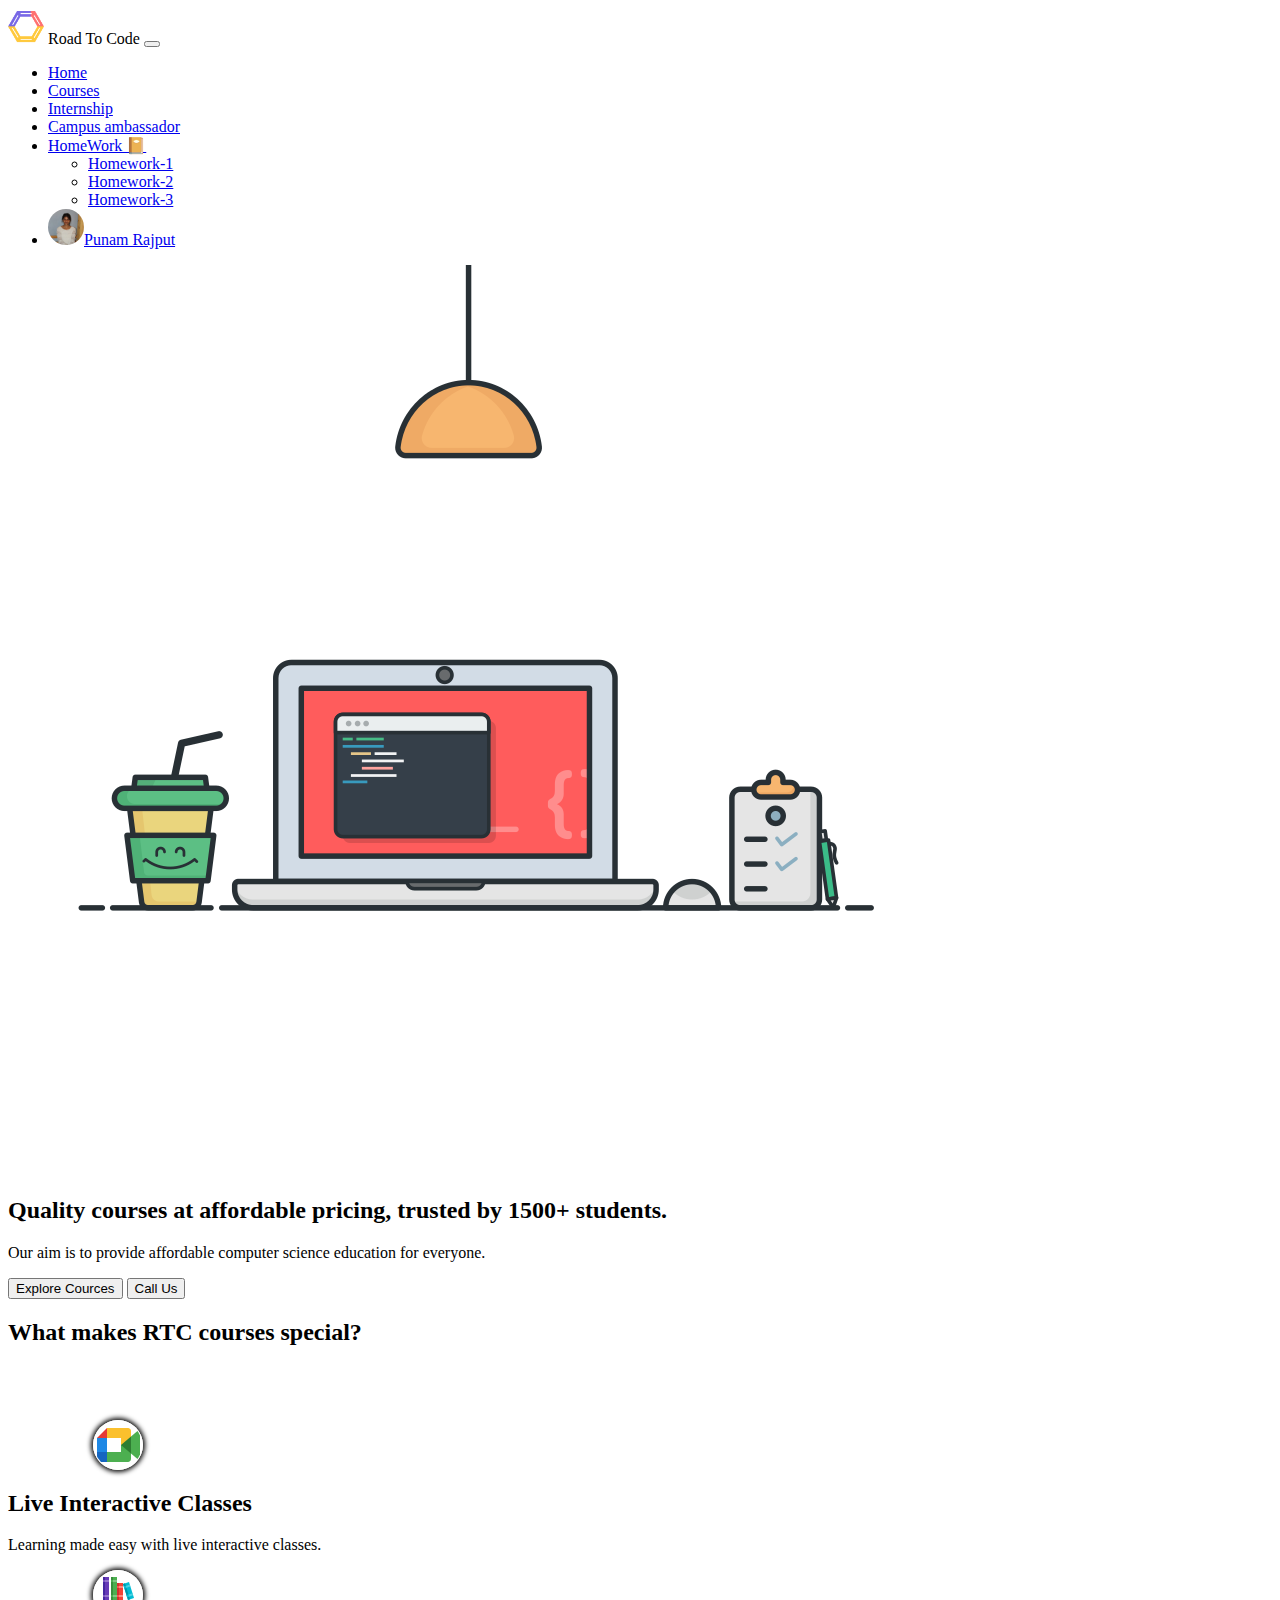
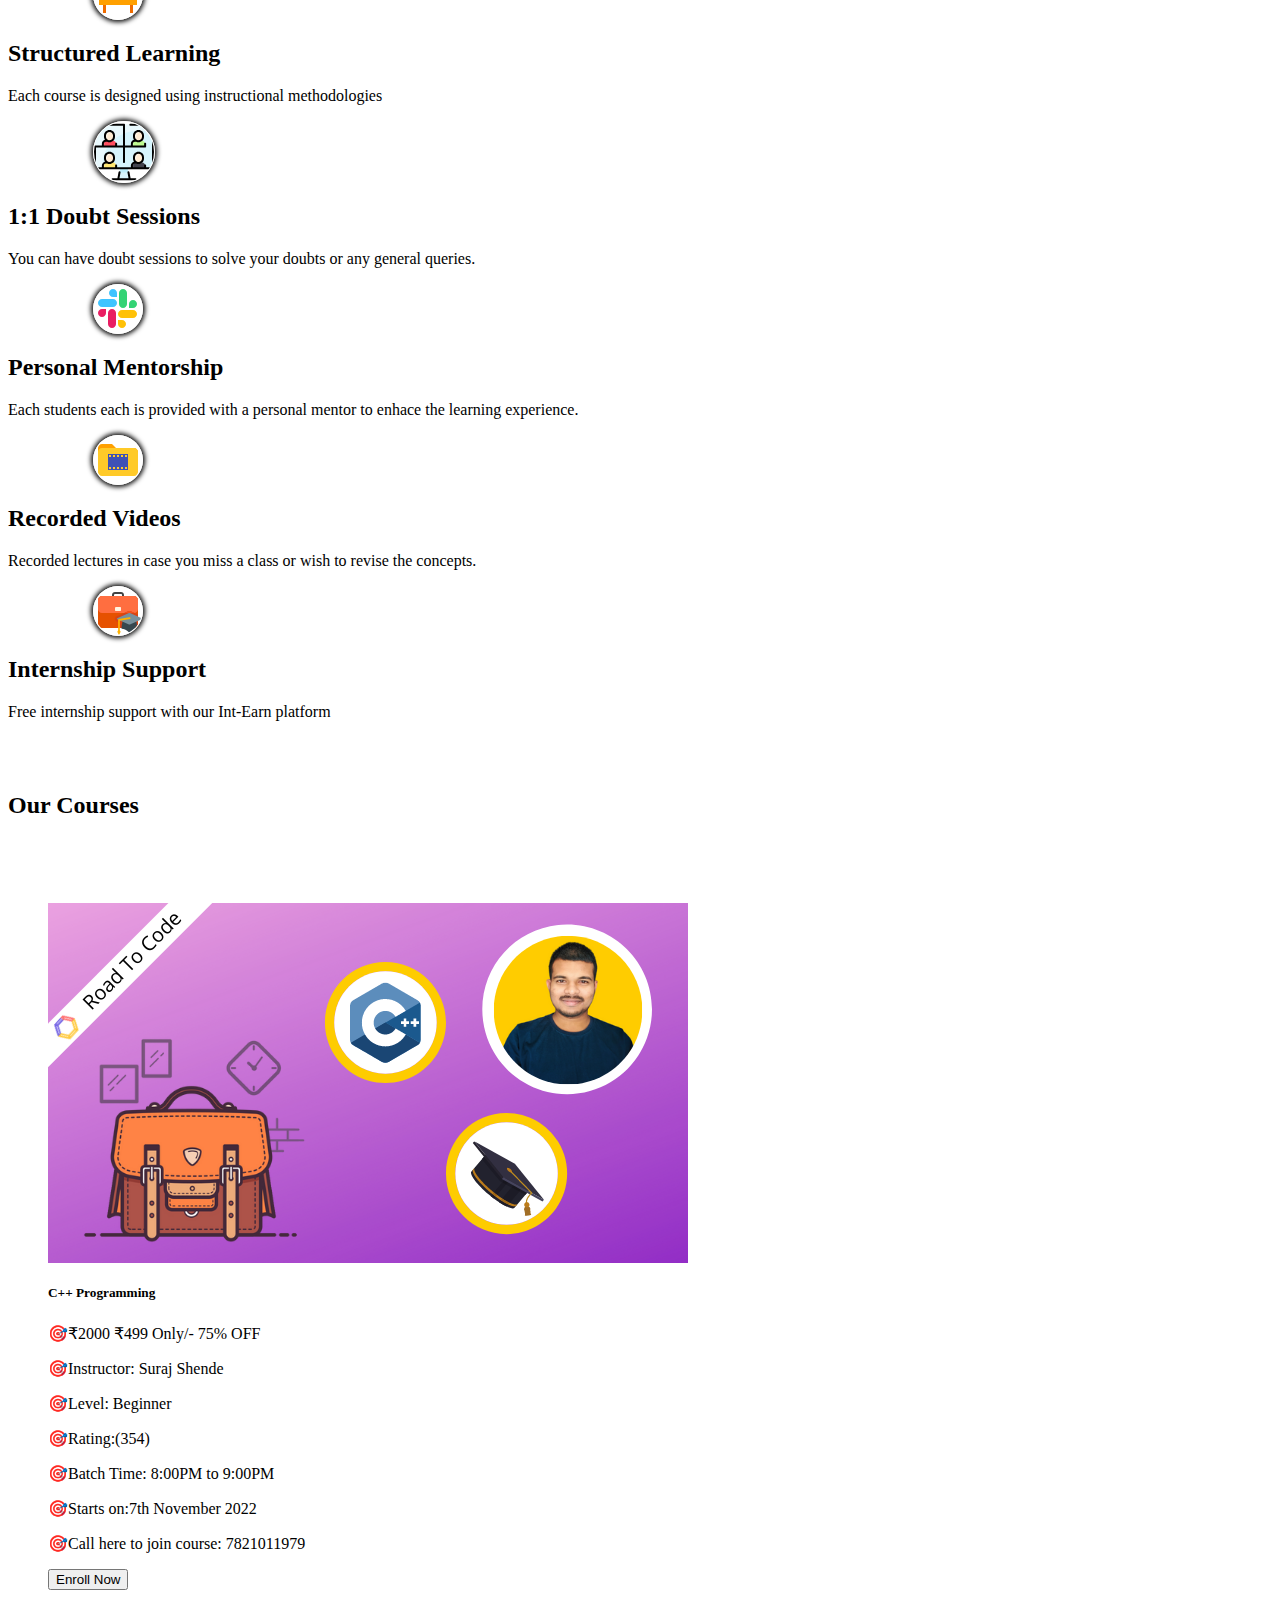
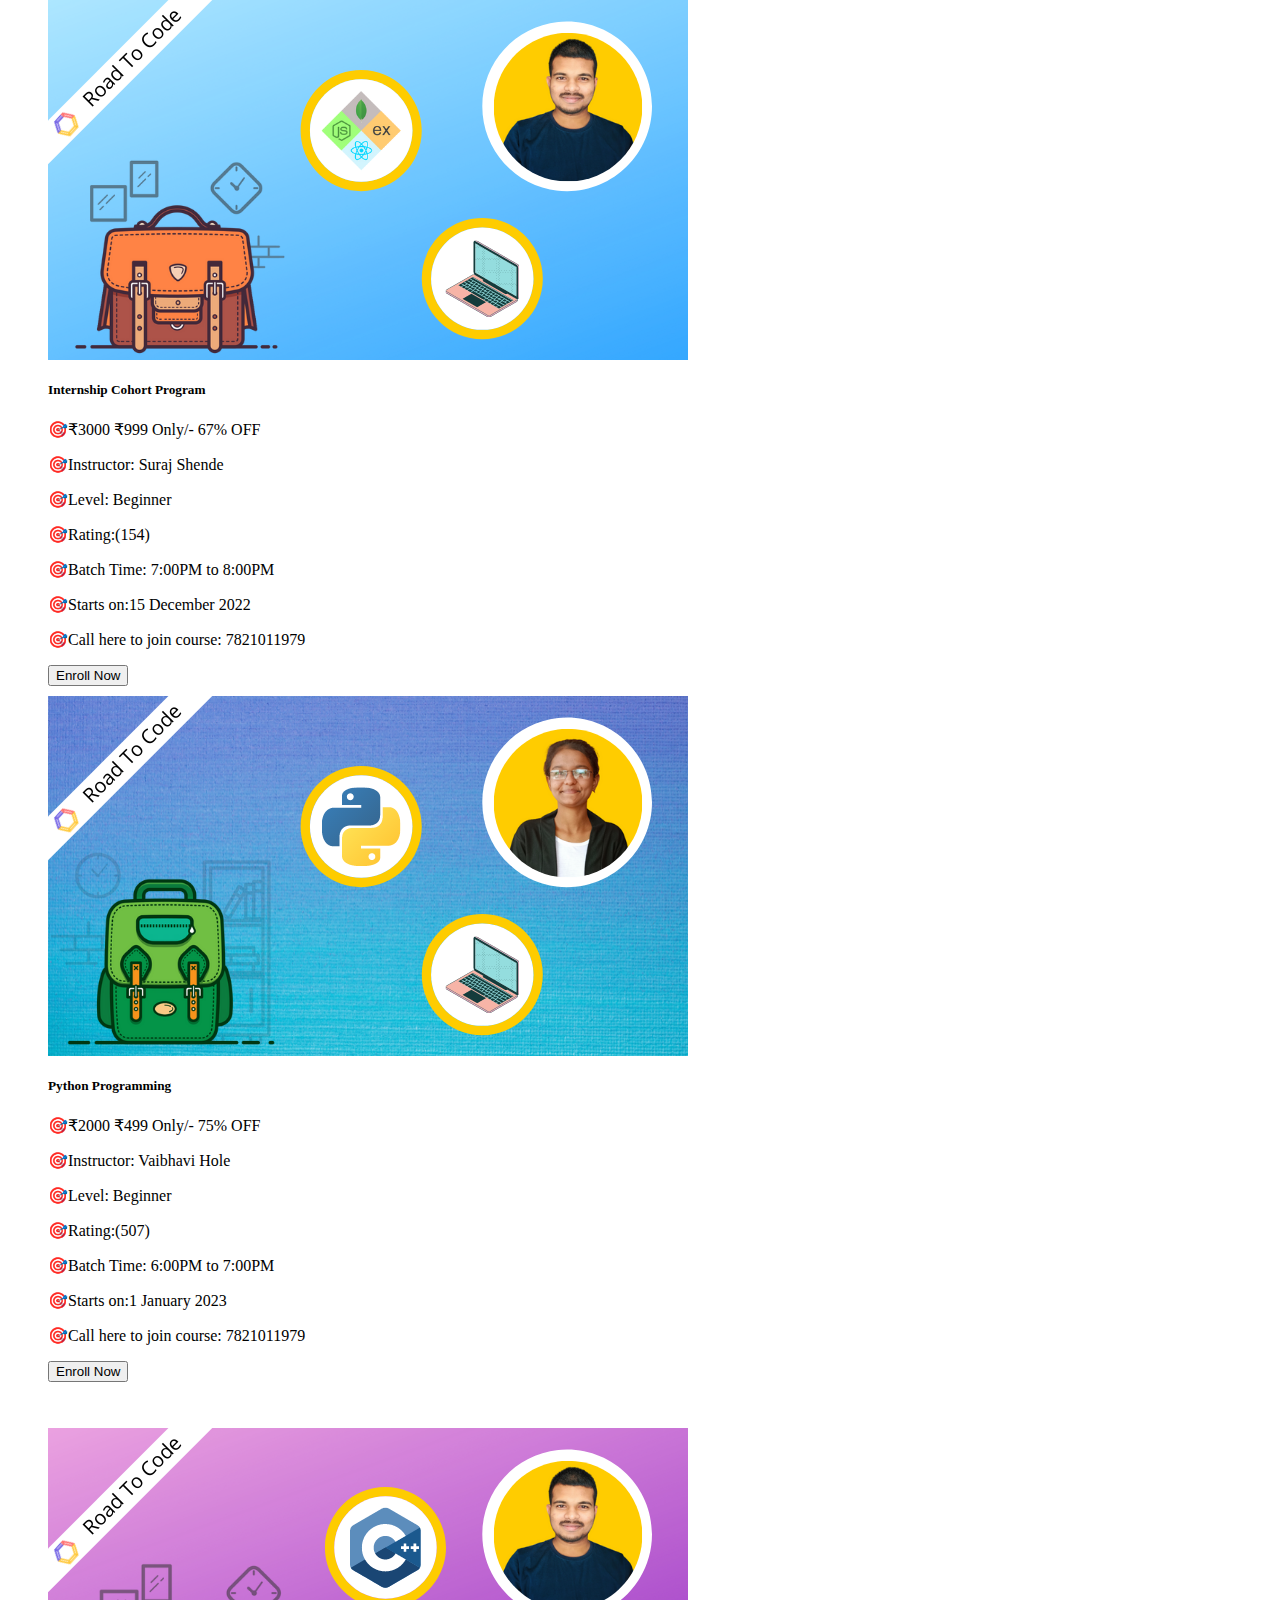
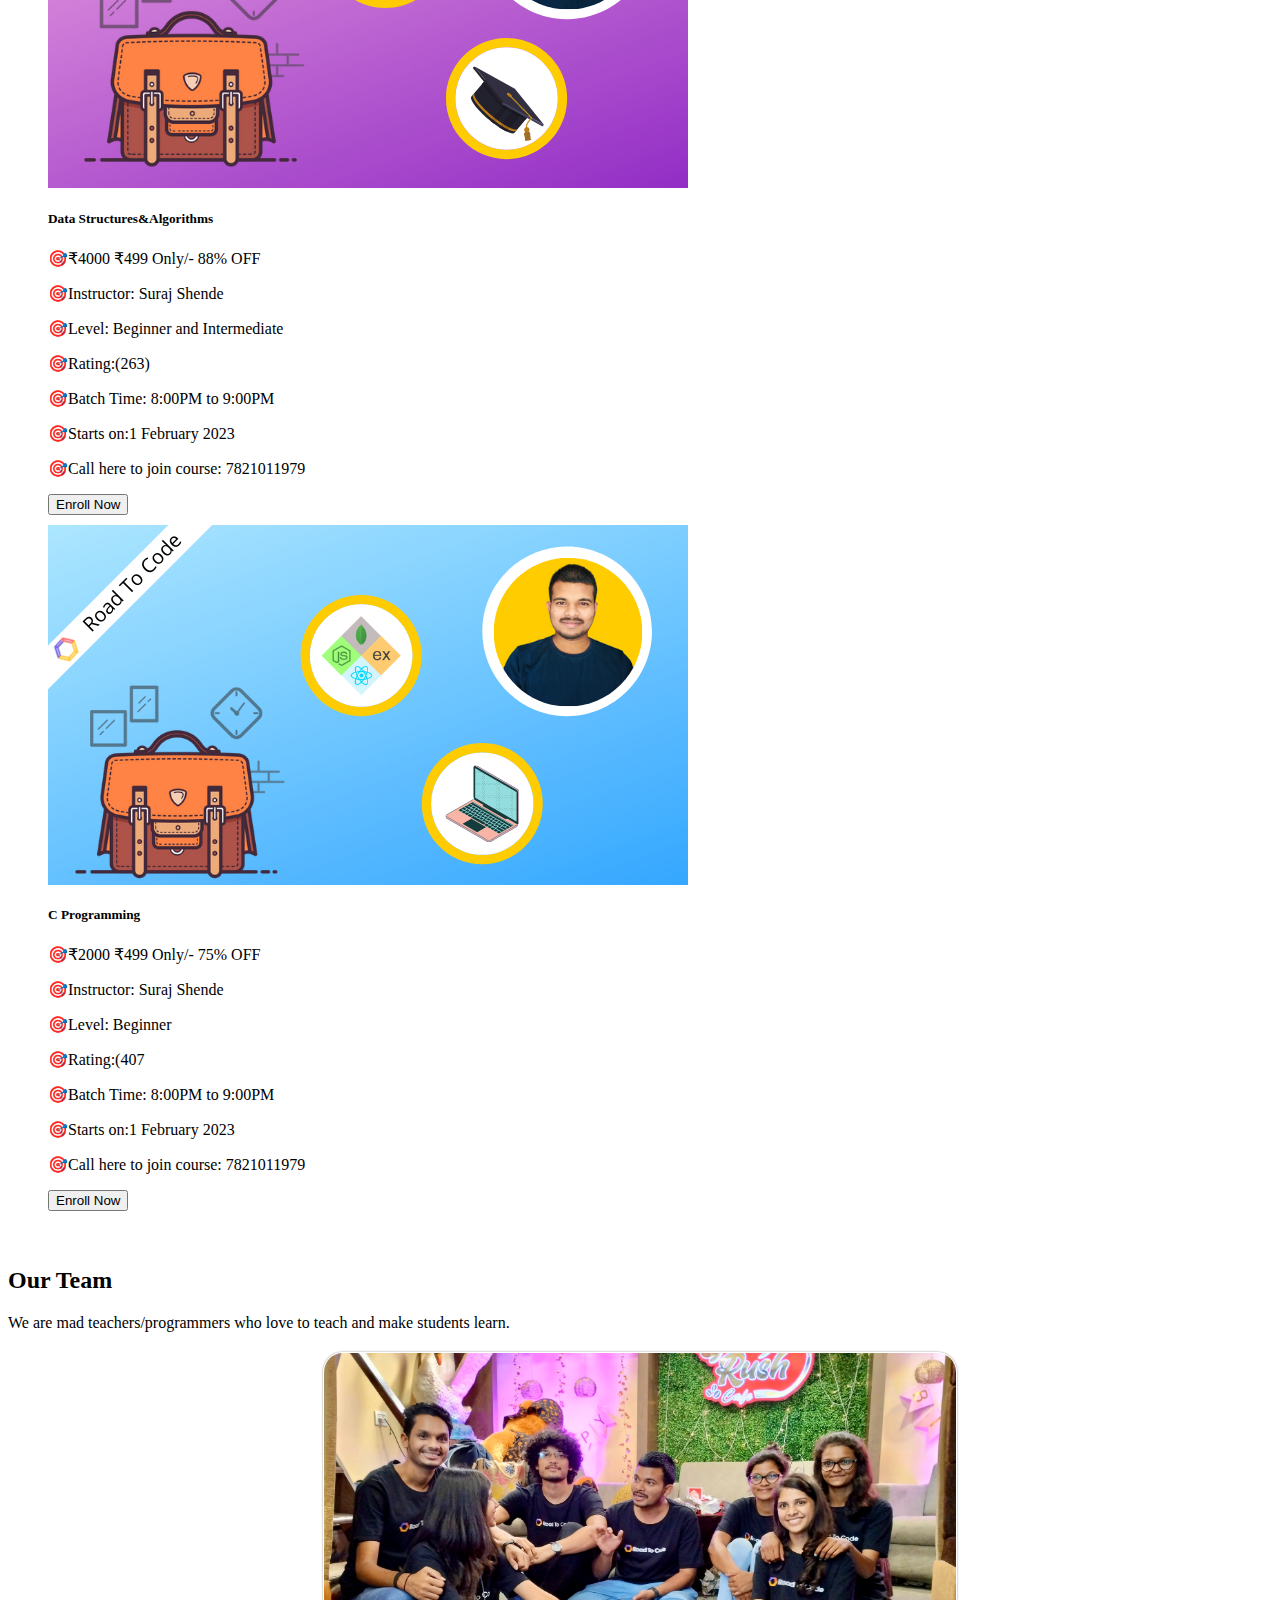
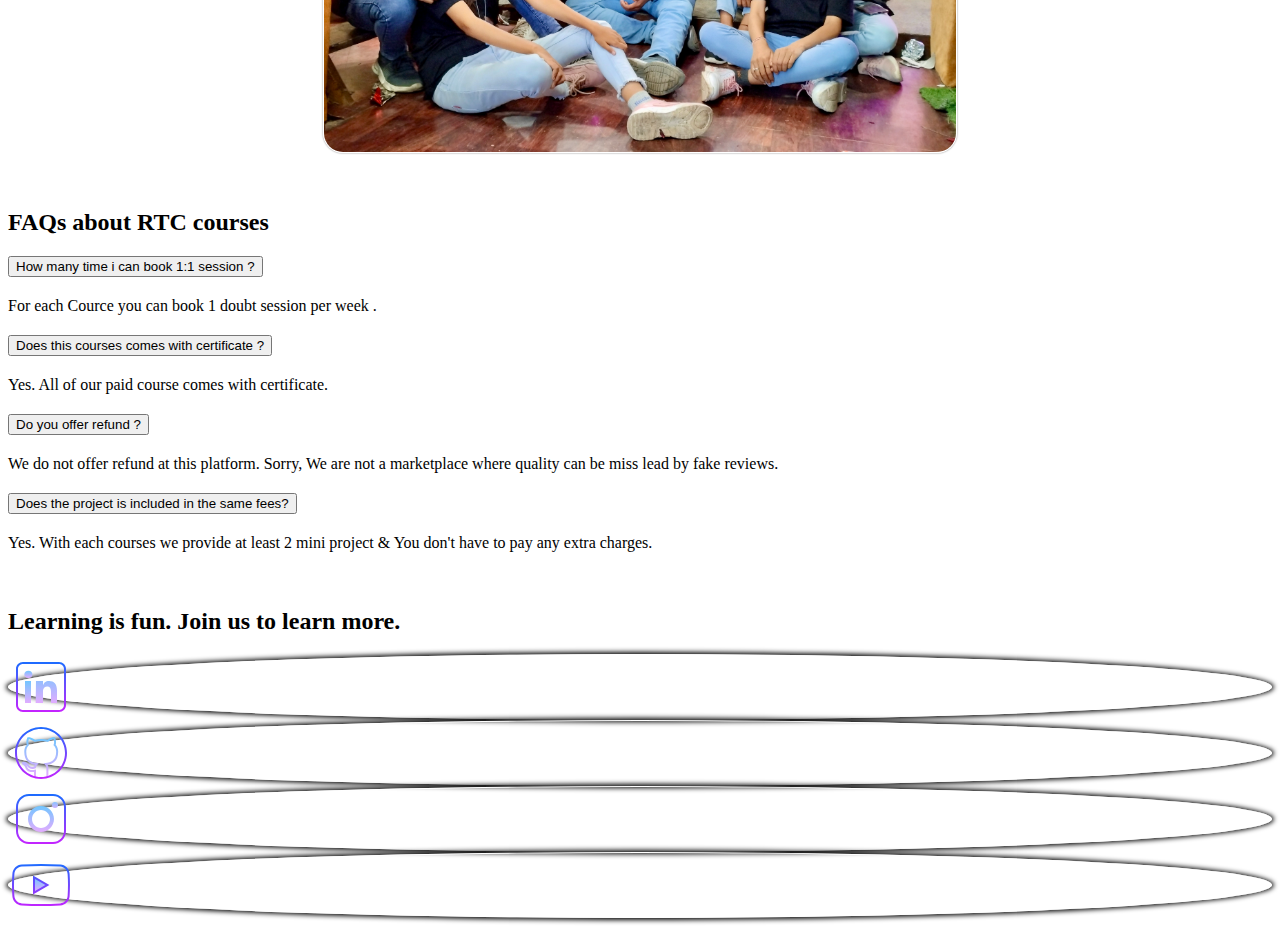
==== index.html @ 5a1adc13 "community section completed and images added" ====
<html lang="en">

<head>
    <meta charset="UTF-8">
    <meta http-equiv="X-UA-Compatible" content="IE=edge">
    <meta name="viewport" content="width=device-width, initial-scale=1.0">
    <title>Document</title>
    <link href="https://cdn.jsdelivr.net/npm/bootstrap@5.0.2/dist/css/bootstrap.min.css" rel="stylesheet"
        integrity="sha384-EVSTQN3/azprG1Anm3QDgpJLIm9Nao0Yz1ztcQTwFspd3yD65VohhpuuCOmLASjC" crossorigin="anonymous">


    <style>
        .icon {
            margin-left: 85px;
            border-radius: 50%;
            border: 0.5px white solid;
            box-shadow: 0px 0px 5px 2px;
        }

        .team-img {
            border-radius: 20px;
            border: 1px solid white;
            box-shadow: 0px 0px 2px gray;
            display: block;
            margin: 20px auto auto;
            width: 50%;
        }

        .community-img {
            border-radius: 50%;
            border: 0.5px white solid;
            box-shadow: 0px 0px 5px 2px;

        }
    </style>
</head>

<body>
    <script src="https://cdn.jsdelivr.net/npm/bootstrap@5.0.2/dist/js/bootstrap.bundle.min.js"
        integrity="sha384-MrcW6ZMFYlzcLA8Nl+NtUVF0sA7MsXsP1UyJoMp4YLEuNSfAP+JcXn/tWtIaxVXM"
        crossorigin="anonymous"></script>

    <div class="web-container">
        <nav class="navbar navbar-expand-lg navbar-light bg-white sticky-top shadow-sm">
            <div class="container-fluid">
                <a class="navbar-brand ms-md-5 ps-md-5 d-flex align-items-center">
                    <img src="./rtc-clone/image/rtc-logo.png" class="logo" style="height: 36px;">
                    <span class="ms-2">Road To Code</span>
                </a>


                <button class="navbar-toggler" type="button" data-bs-toggle="collapse"
                    data-bs-target="#navbarSupportedContent" aria-controls="navbarSupportedContent"
                    aria-expanded="false" aria-label="Toggle navigation">
                    <span class="navbar-toggler-icon"></span>
                </button>
                <div class="collapse navbar-collapse ms-5" id="navbarSupportedContent">
                    <ul class="navbar-nav me-auto  mb-lg-0">
                        <li class="nav-item ms-5">
                            <a class="nav-link active" aria-current="page" href="#">Home</a>
                        </li>
                        <li class="nav-item ms-5 ">
                            <a class="nav-link" href="#">Courses</a>
                        </li>
                        <li class="nav-item ms-5">
                            <a class="nav-link" href="#">Internship</a>
                        </li>
                        <li class="nav-item ms-5">
                            <a class="nav-link" href="#">Campus ambassador</a>
                        </li>
                        <li class="nav-item dropdown ms-5">
                            <a class="nav-link dropdown-toggle" href="#" role="button" data-bs-toggle="dropdown"
                                aria-expanded="false">
                                HomeWork 📔
                            </a>
                            <ul class="dropdown-menu">
                                <li><a class="dropdown-item" href="#">Homework-1</a></li>
                                <li><a class="dropdown-item" href="#">Homework-2</a></li>
                                <li><a class="dropdown-item" href="#">Homework-3</a></li>
                            </ul>
                        </li>
                        <li class="nav-item ms-5 profile ">
                            <a href="#" class="nav-link "> <img src="./rtc-clone/image/profile.img" class="profile ms-3"
                                    style="height: 36px; border-radius:50%"><span class="ms-2">Punam Rajput</span></a>

                        </li>
                    </ul>
                </div>
            </div>
        </nav>

        <div class="container">
            <div class="container-head">
                <div class="row">
                    <div class="col-md-6">
                        <img src="./rtc-clone/image/header-img.png" class="img-fluid header-img">
                    </div>
                    <div class="col-md-6 d-flex align-items-center">
                        <div class="container-head-txt mb-5">
                            <h2 class="fw-nonefs-1">Quality courses at affordable pricing, trusted by 1500+ students.
                            </h2>

                            <p class="text-muted fs-4">Our aim is to provide affordable computer science education for
                                everyone.</p>

                            <button type="button" class="btn btn-warning">Explore Cources</button>
                            <button type="button" class="btn btn-dark ms-4">Call Us</button>
                        </div>
                    </div>
                </div>
            </div>
            <div class="container-features">
                <h2 class="text-center fs-1">What makes RTC courses special?</h2>
                <br><br><br>
                <div class="row">
                    <div class="col-6">
                        <img src="./rtc-clone/icons/meet-icon.svg" class="icon">
                        <h2>Live Interactive Classes</h2>
                        <p>Learning made easy with live interactive classes.</p>
                    </div>


                    <div class="col-6">
                        <img src="./rtc-clone/icons/structured-learning.svg" class="icon">
                        <h2>Structured Learning</h2>
                        <p>Each course is designed using instructional methodologies</p>
                    </div>
                </div>
                <div class="row">

                    <div class="col-6">
                        <img src="./rtc-clone/icons/doubt-session.svg" class="icon">
                        <h2>1:1 Doubt Sessions</h2>
                        <p>You can have doubt sessions to solve your doubts or any general queries.</p>
                    </div>


                    <div class="col-6">
                        <img src="./rtc-clone/icons/per-mentorship.svg" class="icon">
                        <h2>Personal Mentorship</h2>
                        <p>Each students each is provided with a personal mentor to enhace the learning experience.</p>
                    </div>
                </div>
                <div class="row">

                    <div class="col-6">
                        <img src="./rtc-clone/icons/recorded-classes.svg" class="icon">
                        <h2>Recorded Videos</h2>
                        <p>Recorded lectures in case you miss a class or wish to revise the concepts.</p>
                    </div>


                    <div class="col-6">
                        <img src="./rtc-clone/icons/internship-supp.svg" class="icon">
                        <h2>Internship Support</h2>
                        <p>Free internship support with our Int-Earn platform

                        </p>
                    </div>
                </div>

            </div>
            <br><br>
            <div class="container-courses">
                <h2 class="text-center fs-1">Our Courses</h2>
                <br><br><br>
                <div class="row">
                    <div class="card" style="width: 20rem; margin-left: 40px;">
                        <img src="./rtc-clone/image/img-1.png" class="card-img-top" style="margin-top: 10px;">
                        <div class="card-body">
                            <h5 class="card-title">C++ Programming</h5>
                            <p class="card-text">🎯₹2000
                                ₹499 Only/-
                                75% OFF</p>
                            <p class="card-text">🎯Instructor:
                                Suraj Shende</p>
                            <p class="card-text">🎯Level: Beginner</p>
                            <p class="card-text">🎯Rating:(354)</p>
                            <p class="card-text">🎯Batch Time: 8:00PM to 9:00PM</p>
                            <p class="card-text">🎯Starts on:7th November 2022

                            </p>
                            <p class="card-text">🎯Call here to join course: 7821011979</p>
                            <div class="d-grid gap-2">
                                <button class="btn btn-warning" type="button">Enroll Now</button>
                            </div>
                        </div>
                    </div>


                    <div class="card" style="width: 20rem; margin-left: 40px;">
                        <img src="./rtc-clone/image/img-2.png" class="card-img-top" style="margin-top: 10px;">
                        <div class="card-body">
                            <h5 class="card-title">Internship Cohort Program</h5>
                            <p class="card-text">🎯₹3000
                                ₹999 Only/-
                                67% OFF</p>
                            <p class="card-text">🎯Instructor:
                                Suraj Shende</p>
                            <p class="card-text">
                                🎯Level: Beginner

                            </p>
                            <p class="card-text">🎯Rating:(154)</p>
                            <p class="card-text">🎯Batch Time: 7:00PM to 8:00PM</p>
                            <p class="card-text">🎯Starts on:15 December 2022</p>
                            <p class="card-text">🎯Call here to join course: 7821011979</p>
                            <div class="d-grid gap-2">
                                <button class="btn btn-warning" type="button">Enroll Now</button>
                            </div>
                        </div>
                    </div>




                    <div class="card" style="width: 20rem; margin-left: 40px;">
                        <img src="./rtc-clone/image/img-3.png" class="card-img-top" style="margin-top: 10px;">
                        <div class="card-body">
                            <h5 class="card-title">Python Programming</h5>
                            <p class="card-text">🎯₹2000
                                ₹499 Only/-
                                75% OFF</p>
                            <p class="card-text">🎯Instructor:
                                Vaibhavi Hole</p>
                            <p class="card-text">🎯Level: Beginner</p>
                            <p class="card-text">🎯Rating:(507)</p>
                            <p class="card-text">🎯Batch Time: 6:00PM to 7:00PM</p>
                            <p class="card-text">🎯Starts on:1 January 2023</p>
                            <p class="card-text">🎯Call here to join course: 7821011979</p>
                            <div class="d-grid gap-2">
                                <button class="btn btn-warning" type="button">Enroll Now</button>
                            </div>





                        </div>
                    </div>
                </div>
            </div>
            <br><br>
            <div class="row">
                <div class="card" style="width: 20rem; margin-left: 40px;">
                    <img src="./rtc-clone/image/img-1.png" class="card-img-top" style="margin-top: 10px;">
                    <div class="card-body">
                        <h5 class="card-title">Data Structures&Algorithms</h5>
                        <p class="card-text">🎯₹4000
                            ₹499 Only/-
                            88% OFF</p>
                        <p class="card-text">🎯Instructor:
                            Suraj Shende</p>
                        <p class="card-text">🎯Level: Beginner and Intermediate</p>
                        <p class="card-text">🎯Rating:(263)</p>
                        <p class="card-text">🎯Batch Time: 8:00PM to 9:00PM</p>
                        <p class="card-text">🎯Starts on:1 February 2023

                        </p>
                        <p class="card-text">🎯Call here to join course: 7821011979</p>
                        <div class="d-grid gap-2">
                            <button class="btn btn-warning" type="button">Enroll Now</button>
                        </div>
                    </div>
                </div>


                <div class="card" style="width: 20rem; margin-left: 40px;">
                    <img src="./rtc-clone/image/img-2.png" class="card-img-top" style="margin-top: 10px;">
                    <div class="card-body">
                        <h5 class="card-title">C Programming</h5>
                        <p class="card-text">🎯₹2000
                            ₹499 Only/-
                            75% OFF</p>
                        <p class="card-text">🎯Instructor:
                            Suraj Shende</p>
                        <p class="card-text">
                            🎯Level: Beginner

                        </p>
                        <p class="card-text">🎯Rating:(407</p>
                        <p class="card-text">🎯Batch Time: 8:00PM to 9:00PM</p>
                        <p class="card-text">🎯Starts on:1 February 2023</p>
                        <p class="card-text">🎯Call here to join course: 7821011979</p>
                        <div class="d-grid gap-2">
                            <button class="btn btn-warning" type="button">Enroll Now</button>
                        </div>
                    </div>
                </div>

            </div>

        </div>

        <br><br>
        <div class="container-team">
            <h2 class="text-center fs-1">Our Team</h2>
            <p class="text-center fs-4">We are mad teachers/programmers who love to teach and make students learn.</p>

            <img src="./rtc-clone/image/team-img.jpeg" class="team-img">
        </div>
        <br><br>
        <div class="container-faq">
            <h2 class="text-center fs-1">FAQs about RTC courses</h2>

            <div class="accordion accordion-flush" id="accordionFlushExample">
                <div class="accordion-item">
                    <h2 class="accordion-header" id="flush-headingOne">
                        <button class="accordion-button collapsed fs-4" type="button" data-bs-toggle="collapse"
                            data-bs-target="#flush-collapseOne" aria-expanded="false" aria-controls="flush-collapseOne">
                            How many time i can book 1:1 session ?
                        </button>
                    </h2>
                    <div id="flush-collapseOne" class="accordion-collapse collapse fs-5"
                        aria-labelledby="flush-headingOne" data-bs-parent="#accordionFlushExample">
                        <div class="accordion-body"> For each Cource you can book 1 doubt session per week .</div>
                    </div>
                </div>
                <div class="accordion-item">
                    <h2 class="accordion-header" id="flush-headingTwo">
                        <button class="accordion-button collapsed fs-4" type="button" data-bs-toggle="collapse"
                            data-bs-target="#flush-collapseTwo" aria-expanded="false" aria-controls="flush-collapseTwo">
                            Does this courses comes with certificate ?

                        </button>
                    </h2>
                    <div id="flush-collapseTwo" class="accordion-collapse collapse fs-5"
                        aria-labelledby="flush-headingTwo" data-bs-parent="#accordionFlushExample">
                        <div class="accordion-body">Yes. All of our paid course comes with certificate.</div>
                    </div>
                </div>
                <div class="accordion-item">
                    <h2 class="accordion-header" id="flush-headingThree">
                        <button class="accordion-button collapsed fs-4" type="button" data-bs-toggle="collapse"
                            data-bs-target="#flush-collapseThree" aria-expanded="false"
                            aria-controls="flush-collapseThree">
                            Do you offer refund ?
                        </button>
                    </h2>
                    <div id="flush-collapseThree" class="accordion-collapse collapse fs-5"
                        aria-labelledby="flush-headingThree" data-bs-parent="#accordionFlushExample">
                        <div class="accordion-body">We do not offer refund at this platform. Sorry, We are not a
                            marketplace where quality can be miss lead by fake reviews.</div>
                    </div>
                </div>
                <div class="accordion-item">
                    <h2 class="accordion-header" id="flush-headingOne">
                        <button class="accordion-button collapsed fs-4" type="button" data-bs-toggle="collapse"
                            data-bs-target="#flush-collapseOne" aria-expanded="false" aria-controls="flush-collapseOne">
                            Does the project is included in the same fees?
                        </button>
                    </h2>
                    <div id="flush-collapseOne" class="accordion-collapse collapse fs-5"
                        aria-labelledby="flush-headingOne" data-bs-parent="#accordionFlushExample">
                        <div class="accordion-body">Yes. With each courses we provide at least 2 mini project & You
                            don't have to pay any extra charges.</div>
                    </div>
                </div>
            </div>

        </div>
    </div>
    <br><br>
    <div class="container-community">
        <h2 class="text-center fs-1">Learning is fun. Join us to learn more.</h2>
        <div class="row">
            <div class="col-md-3 col-6 d-flex justify-content-around">
                <div class="community-img p-4 mt-5">
                    <a href="" target="_blank">
                        <img src="./rtc-clone/icons/linkedin.svg" class="img-fluid mx-auto d-block">
                    </a>
                </div>
            </div>

            <div class="col-md-3 col-6 d-flex justify-content-around">
                <div class="community-img p-4 mt-5">
                    <a href="" target="_blank">
                        <img src="./rtc-clone/icons/github.svg" class="img-fluid mx-auto d-block">
                    </a>
                </div>
            </div>

            <div class="col-md-3 col-6 d-flex justify-content-around">
                <div class="community-img p-4 mt-5">
                    <a href="" target="_blank">
                        <img src="./rtc-clone/icons/instagram.svg" class="img-fluid mx-auto d-block">
                    </a>
                </div>
            </div>

            <div class="col-md-3 col-6 d-flex justify-content-around">
                <div class="community-img p-4 mt-5">
                    <a href="" target="_blank">
                        <img src="./rtc-clone/icons/youtube.svg" class="img-fluid mx-auto d-block">
                    </a>
                </div>
            </div>

        </div>
    </div>
    </div>
    </div>
</body>

</html>
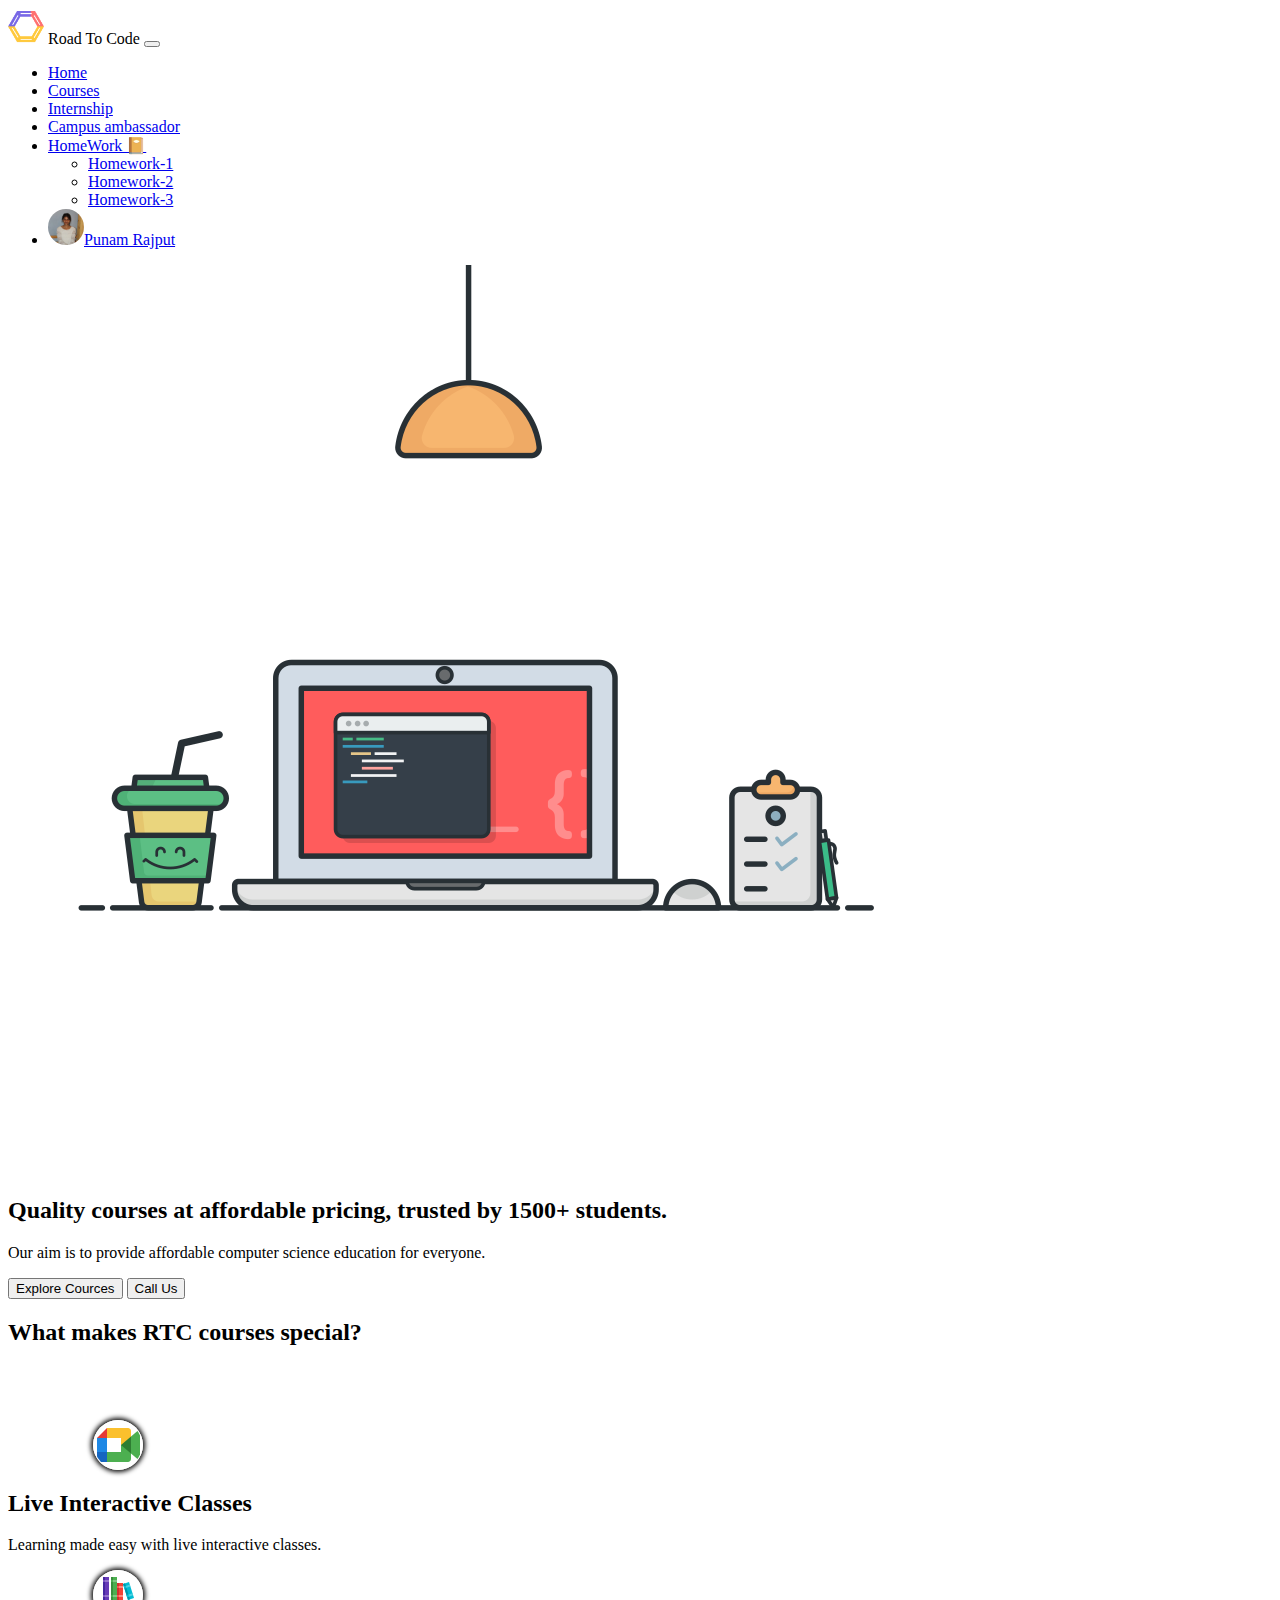
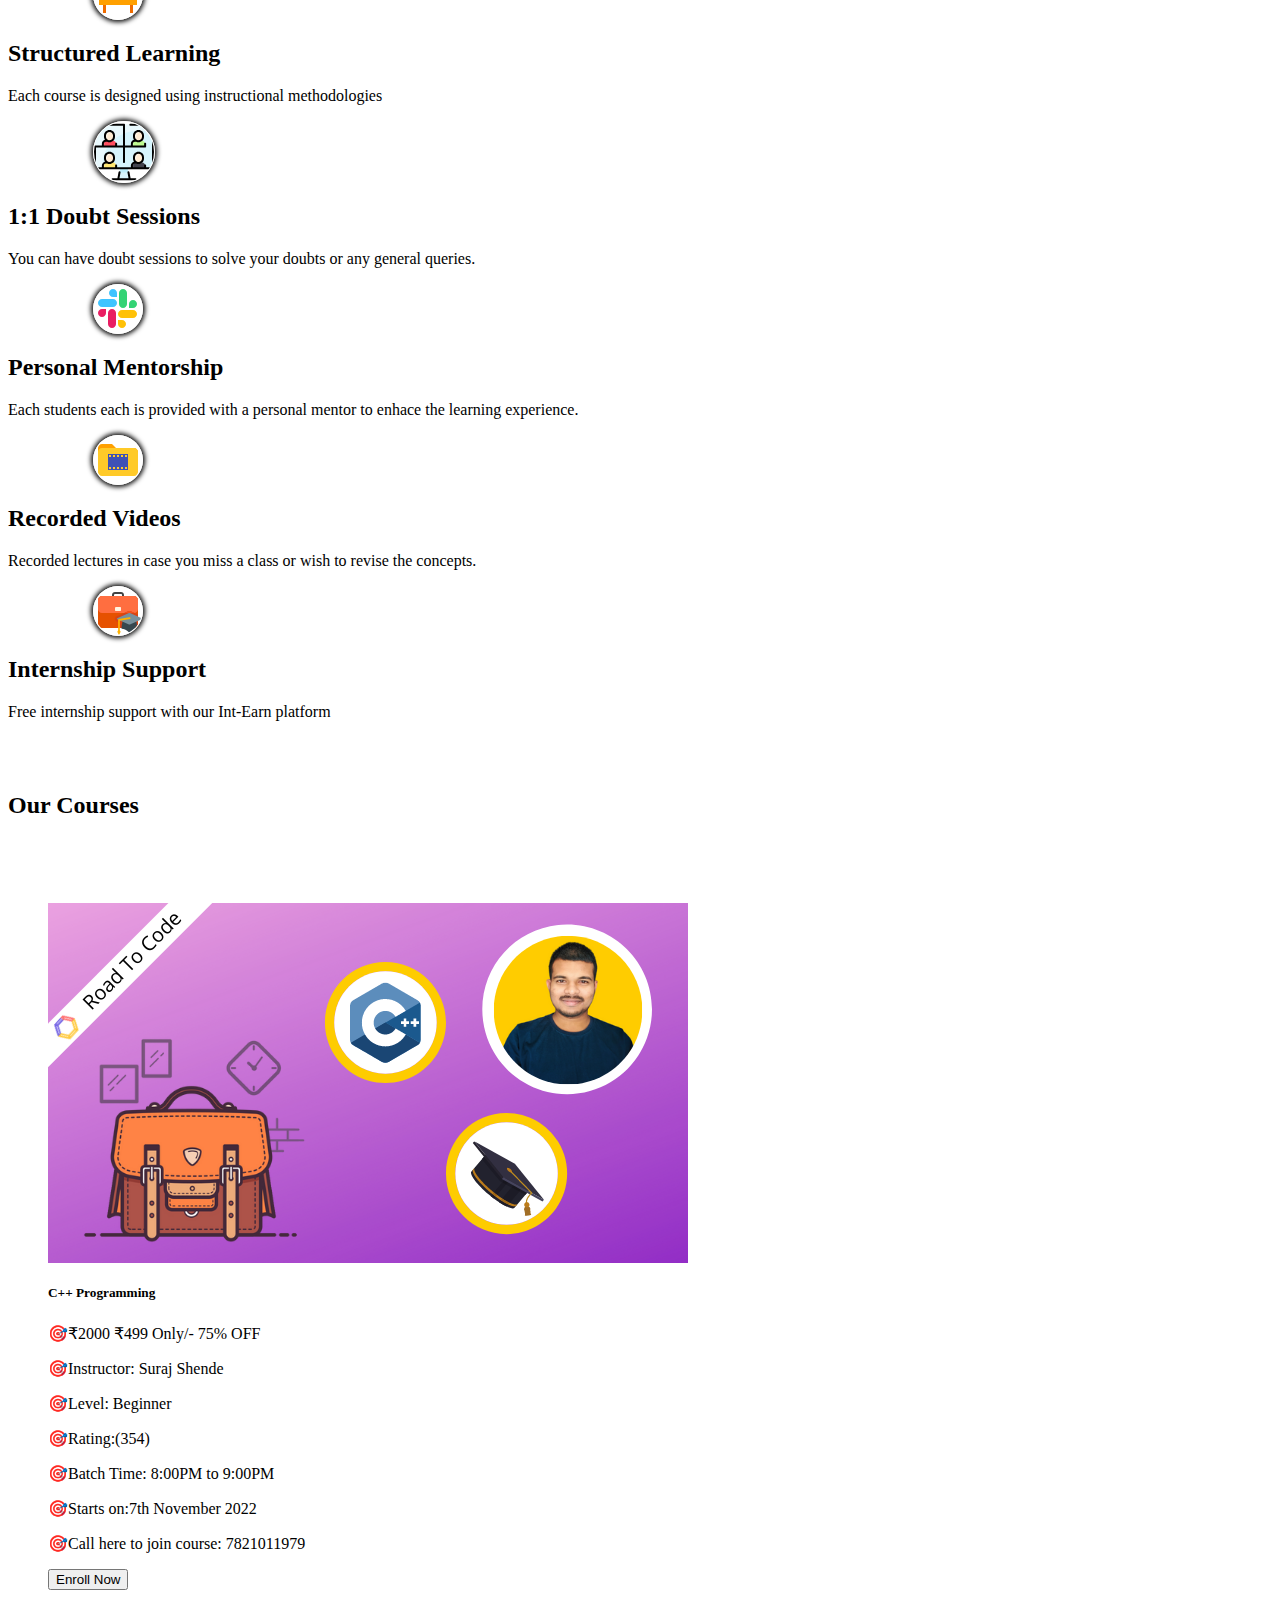
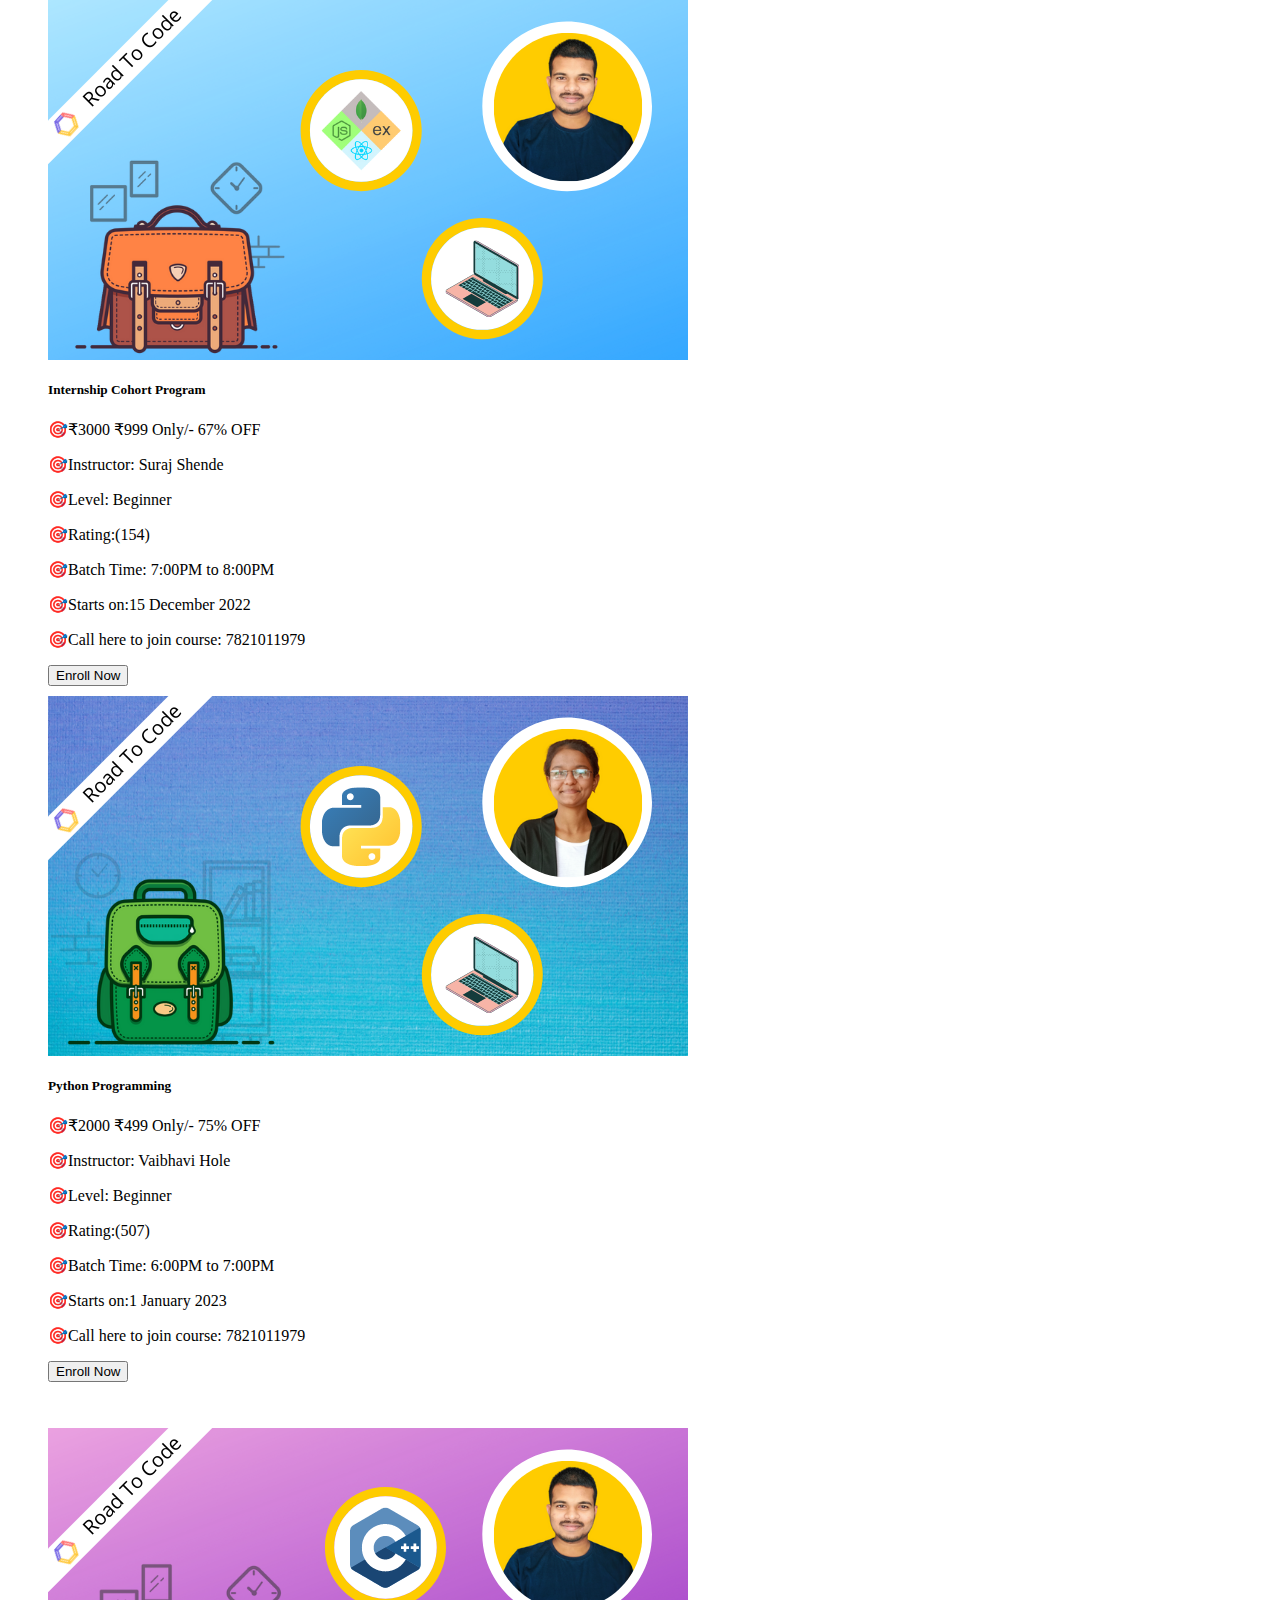
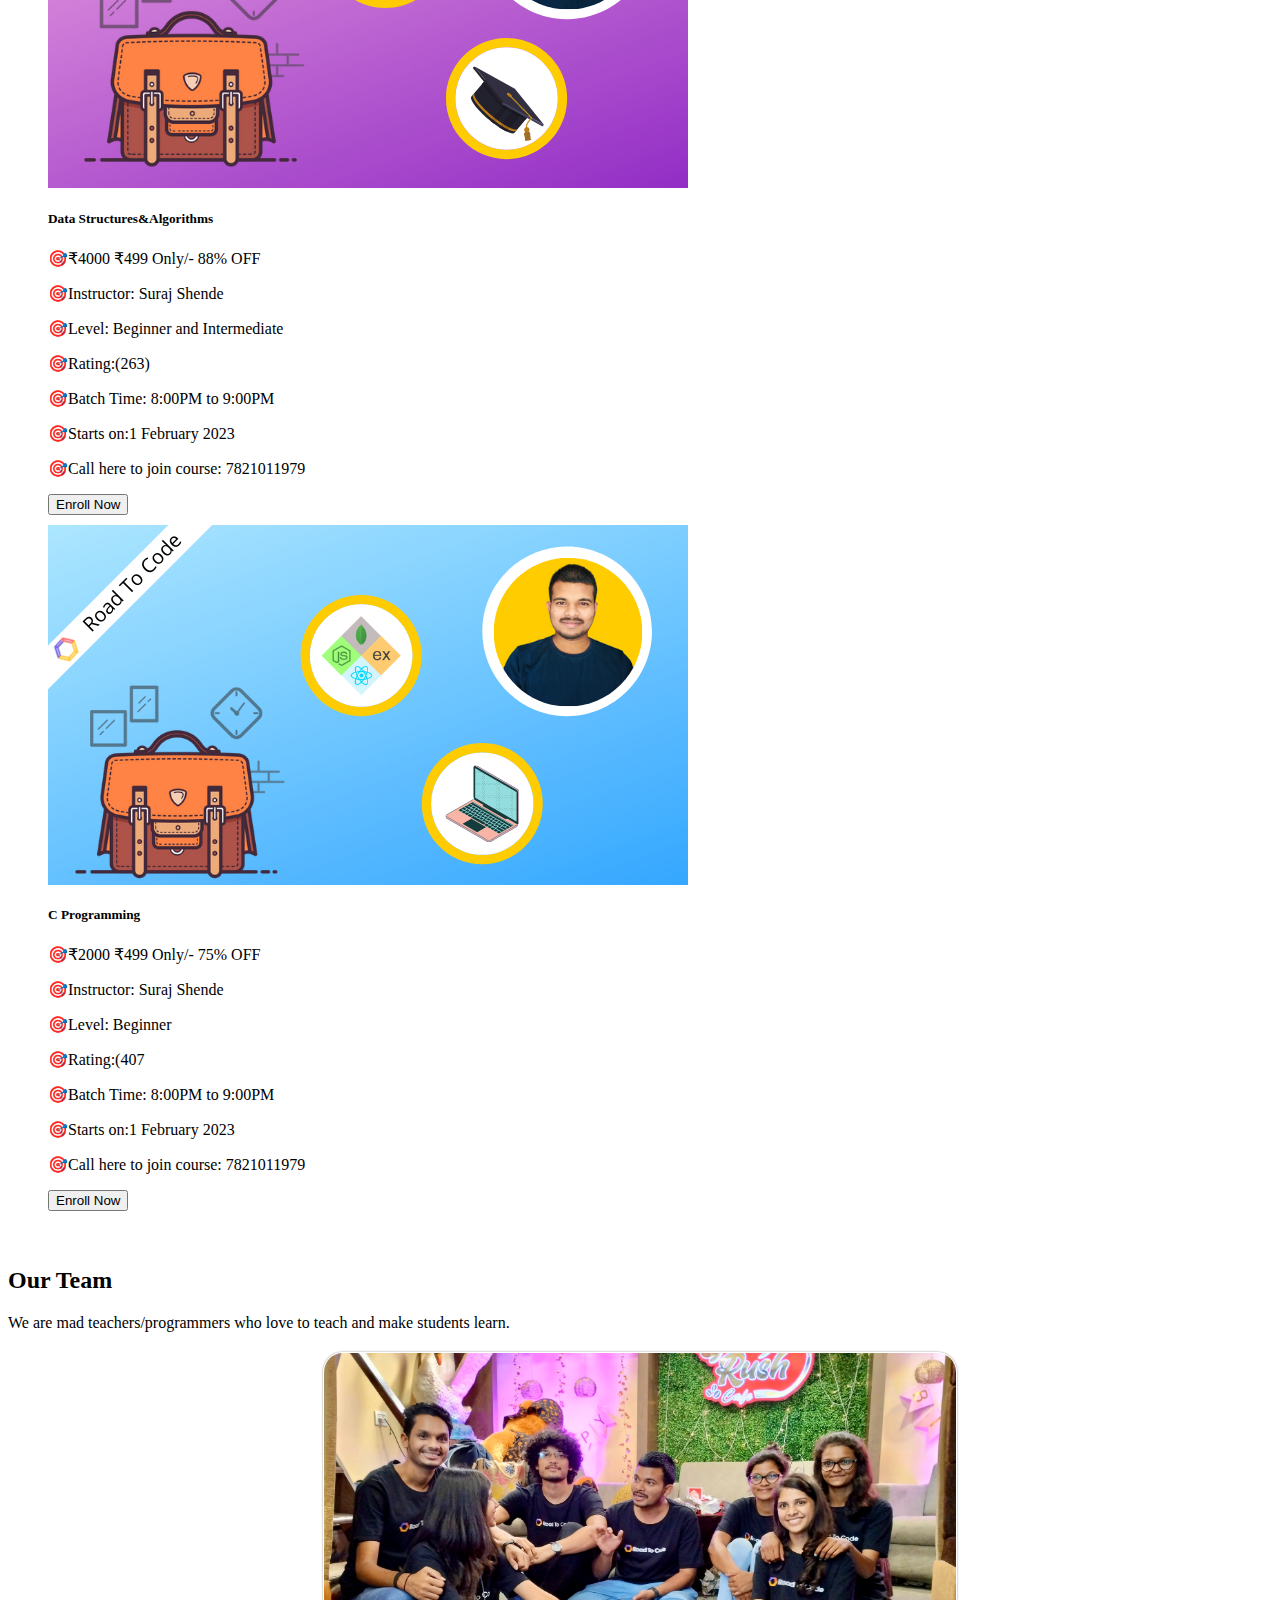
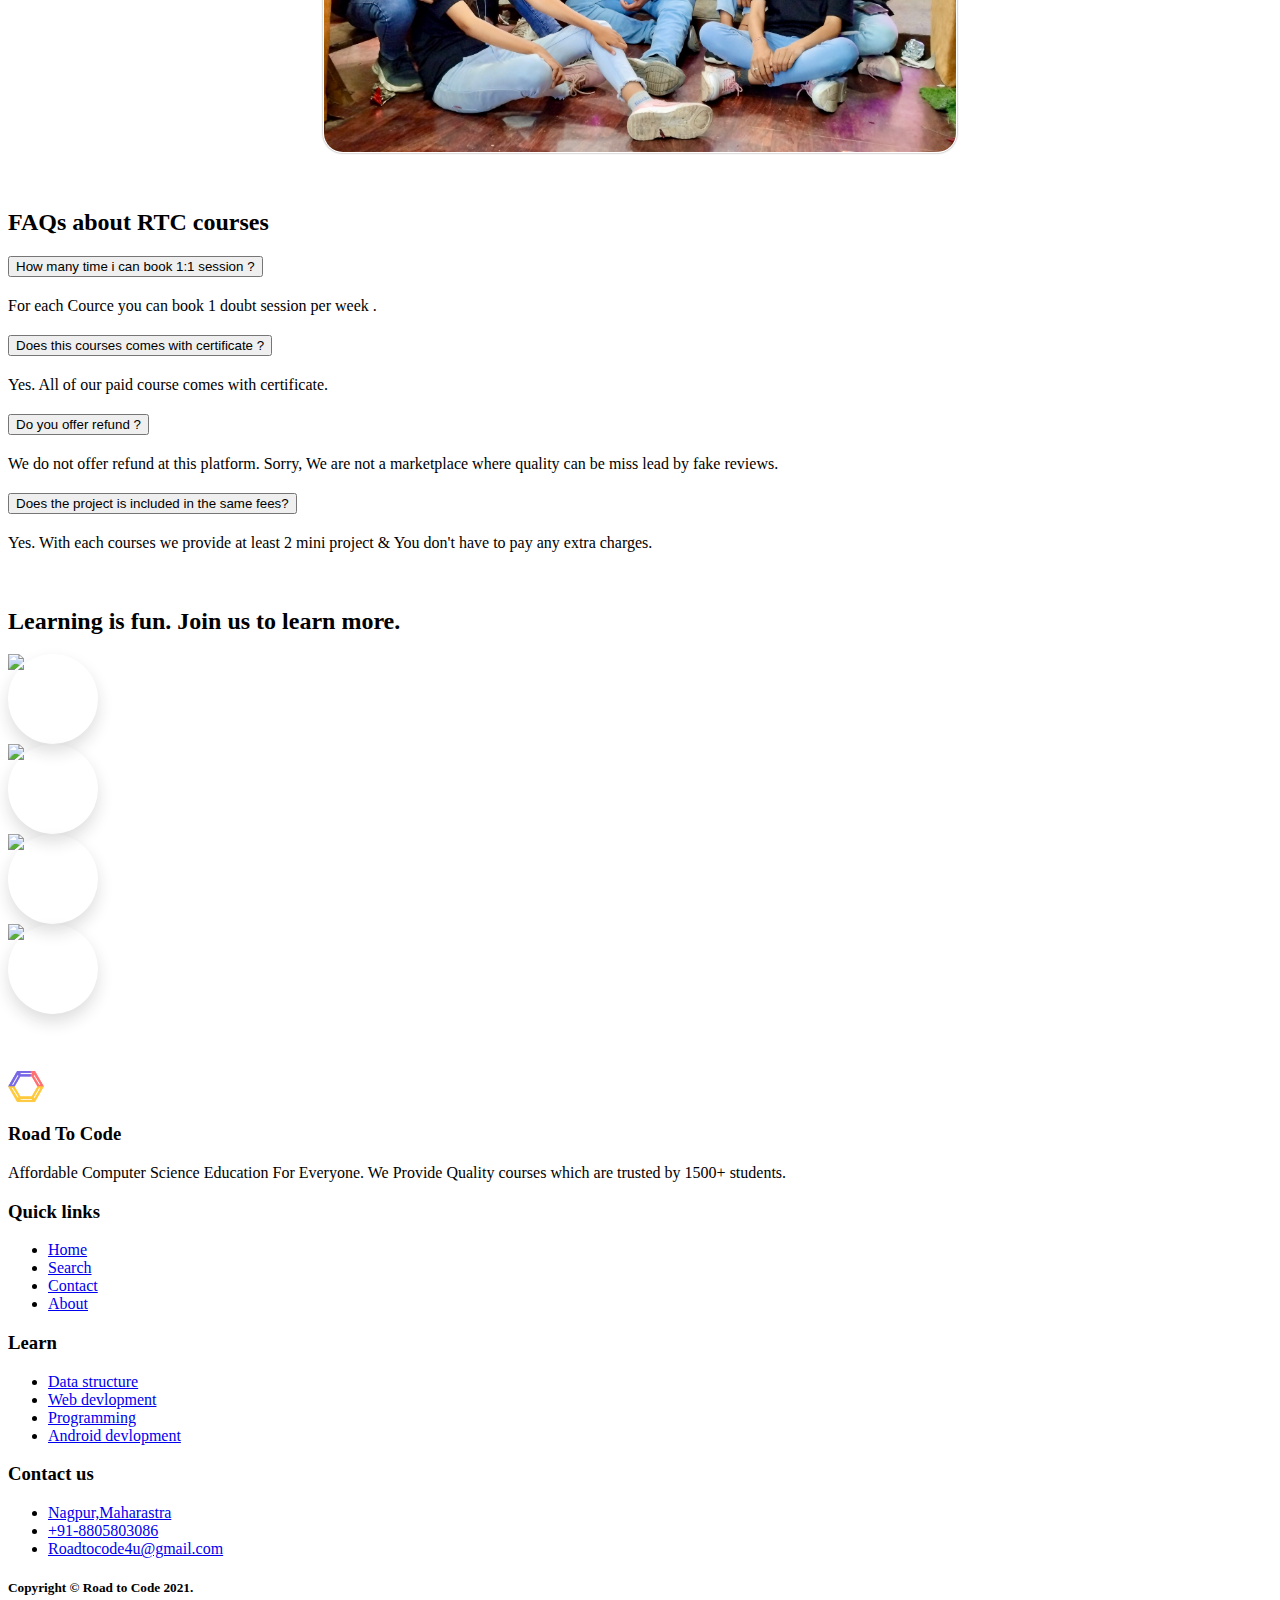
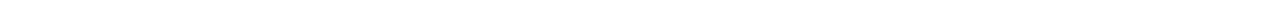
==== commit 9ed554e3: "footer section start" ====
--- a/index.html
+++ b/index.html
@@ -28,8 +28,10 @@
 
         .community-img {
             border-radius: 50%;
-            border: 0.5px white solid;
-            box-shadow: 0px 0px 5px 2px;
+            border: none;
+            box-shadow: 0 .5rem 1rem rgba(32, 32, 32, 0.15);
+            height: 90px;
+            width: 90px;
 
         }
     </style>
@@ -365,33 +367,33 @@
         <h2 class="text-center fs-1">Learning is fun. Join us to learn more.</h2>
         <div class="row">
             <div class="col-md-3 col-6 d-flex justify-content-around">
-                <div class="community-img p-4 mt-5">
+                <div class="community-img p-3 mt-5">
                     <a href="" target="_blank">
-                        <img src="./rtc-clone/icons/linkedin.svg" class="img-fluid mx-auto d-block">
+                        <img src="./rtc-clone/image/github.png" class="img-fluid mx-auto d-block">
                     </a>
                 </div>
             </div>
 
             <div class="col-md-3 col-6 d-flex justify-content-around">
-                <div class="community-img p-4 mt-5">
+                <div class="community-img  p-3 mt-5">
                     <a href="" target="_blank">
-                        <img src="./rtc-clone/icons/github.svg" class="img-fluid mx-auto d-block">
+                        <img src="./rtc-clone/image/linkedin.png" class="img-fluid mx-auto d-block">
                     </a>
                 </div>
             </div>
 
             <div class="col-md-3 col-6 d-flex justify-content-around">
-                <div class="community-img p-4 mt-5">
+                <div class="community-img p-3 mt-5">
                     <a href="" target="_blank">
-                        <img src="./rtc-clone/icons/instagram.svg" class="img-fluid mx-auto d-block">
+                        <img src="./rtc-clone/image/instagram.png" class="img-fluid mx-auto d-block">
                     </a>
                 </div>
             </div>
 
             <div class="col-md-3 col-6 d-flex justify-content-around">
-                <div class="community-img p-4 mt-5">
+                <div class="community-img p-3 mt-5">
                     <a href="" target="_blank">
-                        <img src="./rtc-clone/icons/youtube.svg" class="img-fluid mx-auto d-block">
+                        <img src="./rtc-clone/image/youtube.png" class="img-fluid mx-auto d-block">
                     </a>
                 </div>
             </div>
@@ -399,6 +401,75 @@
         </div>
     </div>
     </div>
+    <br><br><br>
+    <!--
+    <footer>
+        <div class="row">
+            <div class="col-4">
+                <div class="container-fluid">
+                    <a class="navbar-brand ms-md-5 ps-md-5 d-flex align-items-center">
+                        <img src="./rtc-clone/image/rtc-logo.png" class="logo" style="height: 36px;">
+                        <span class="ms-2 fs-2">Road To Code</span>
+                    </a>
+                    <p class="fs-4">Affordable Computer Science Education For Everyone. We Provide Quality courses which
+                        are trusted by 1500+ students.</p>
+
+                </div>
+                <div class="col-2">
+                    <p>2</p>
+                </div>
+                <div class="col-3">
+                    <p>3</p>
+                </div>
+                <div class="col-3">
+                    <p>4</p>
+                </div>
+              
+            </div>
+    </footer>-->
+
+    <div class="footer row mt-5 ms-2">
+        <div class="col-3 ">
+            <a class="navbar-brand ms-md-3 ps-md-5 d-flex align-items-center mt-3">
+                <img src="./rtc-clone/image/rtc-logo.png" class="logo" style="height: 36px;">
+                <span class="ms-2"><h3 class=" mt-0 " >Road To Code</h3></span>
+            </a>
+            <p class=" fs-4">Affordable Computer Science Education For Everyone. We Provide Quality courses
+                which are trusted by 1500+ students.</p>
+        </div>
+        <div class="col-3  text-center ">
+            <h3 class="ms-5 mt-4">Quick links</h3>
+            <span class="quick-links ">
+                <ul>
+                    <li><a href="#">Home</a></li>
+                    <li><a href="#">Search</a></li>
+                    <li><a href="#">Contact</a></li>
+                    <li><a href="#">About</a></li>
+                </ul>
+            </span>
+        </div>
+        <div class="col-3 "><span class="quick-links ">
+                <h3 class="ms-5 mt-4">Learn</h3>
+                <ul>
+                    <li><a href="#">Data structure</a></li>
+                    <li><a href="#">Web devlopment</a></li>
+                    <li><a href="#">Programming</a></li>
+                    <li><a href="#">Android devlopment</a></li>
+                </ul>
+            </span></div>
+        <div class="col-3 "><span class="quick-links ">
+                <h3 class="ms-5 mt-4">Contact us</h3>
+                <ul>
+                    <li><a href="#"><i class="fa fa-location"></i>Nagpur,Maharastra</a></li>
+                    <li><a href="#"><i class="fa fa-phone"></i>+91-8805803086</a></li>
+                    <li><a href="#"><i class="fa-regular fa-envelope"></i>Roadtocode4u@gmail.com</a></li>
+                    <!-- <li><a href="#" class="fs-1"><i class="fa-brands fa-github"></i></a></li> -->
+                </ul>
+            </span></div>
+    </div>
+    <div class="foot-2">
+        <h5 class="text-center">Copyright © Road to Code 2021.</h5>
+    </div>
     </div>
 </body>
 
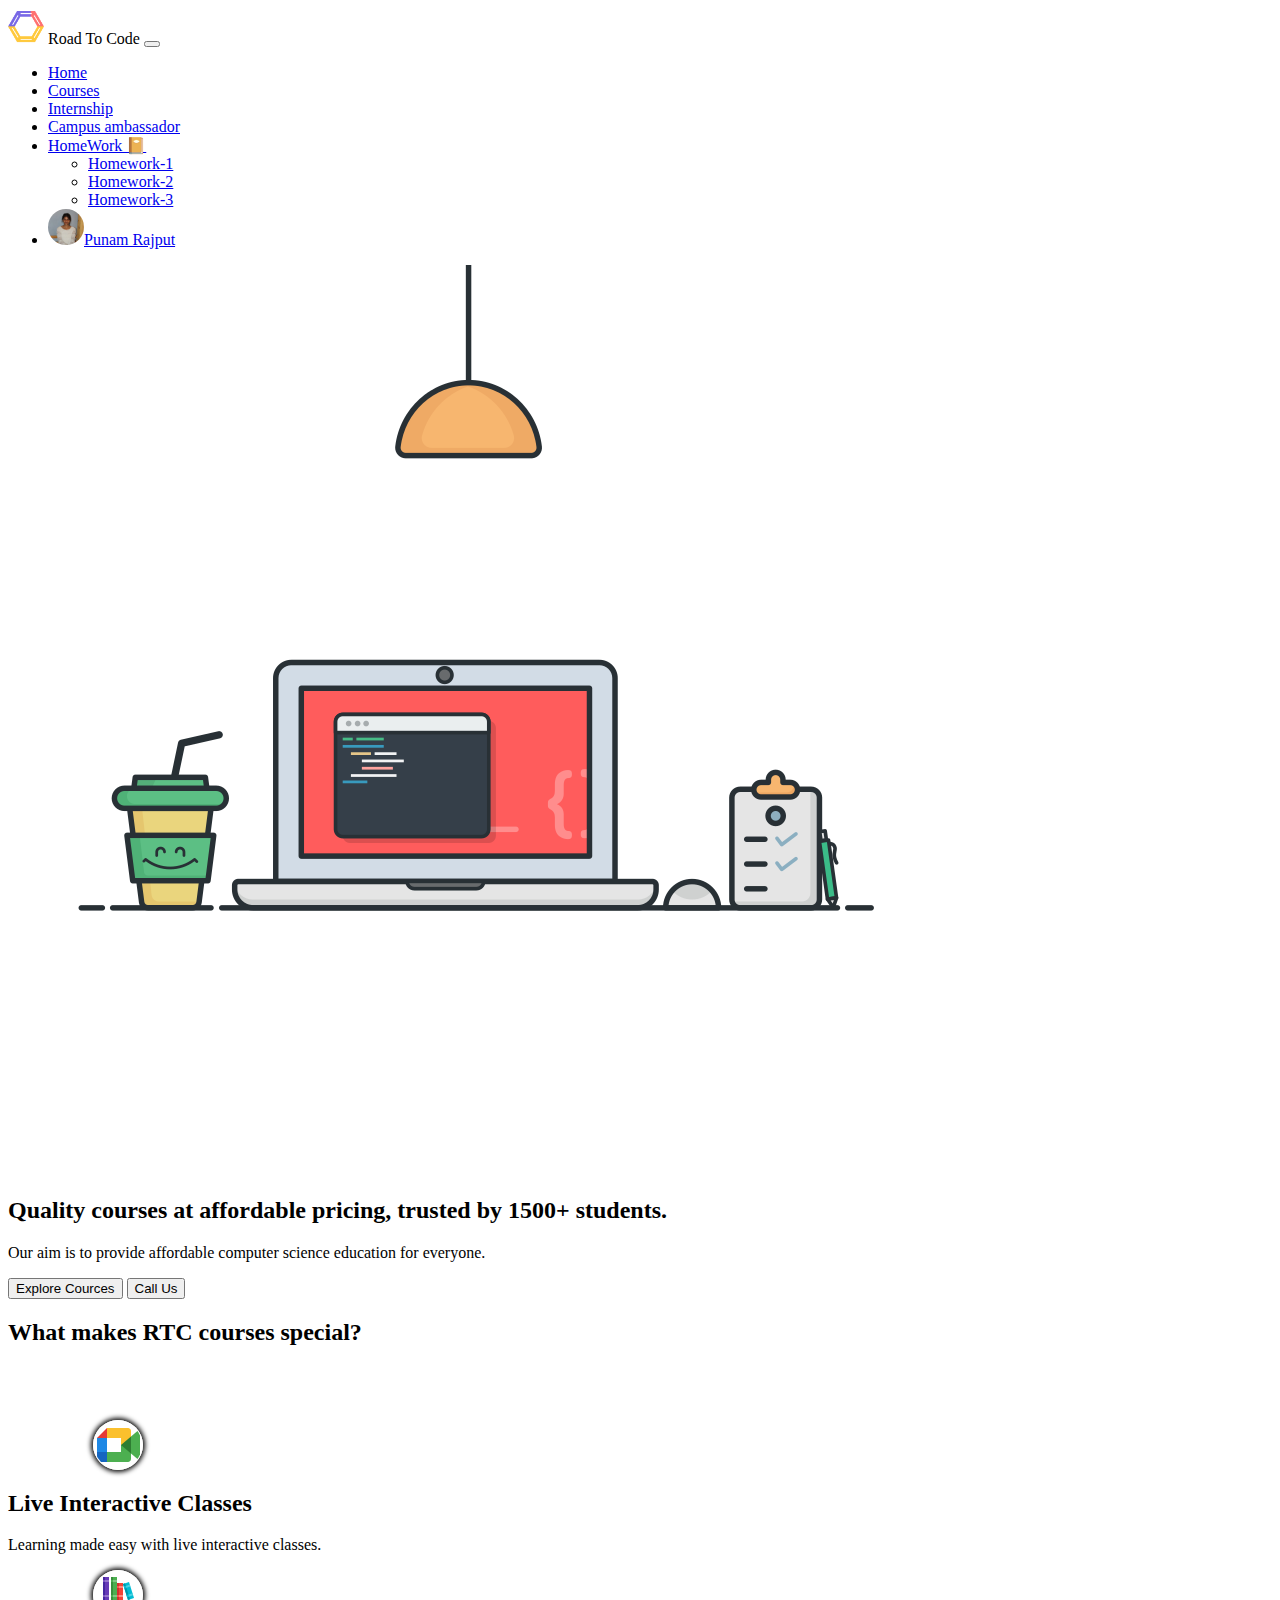
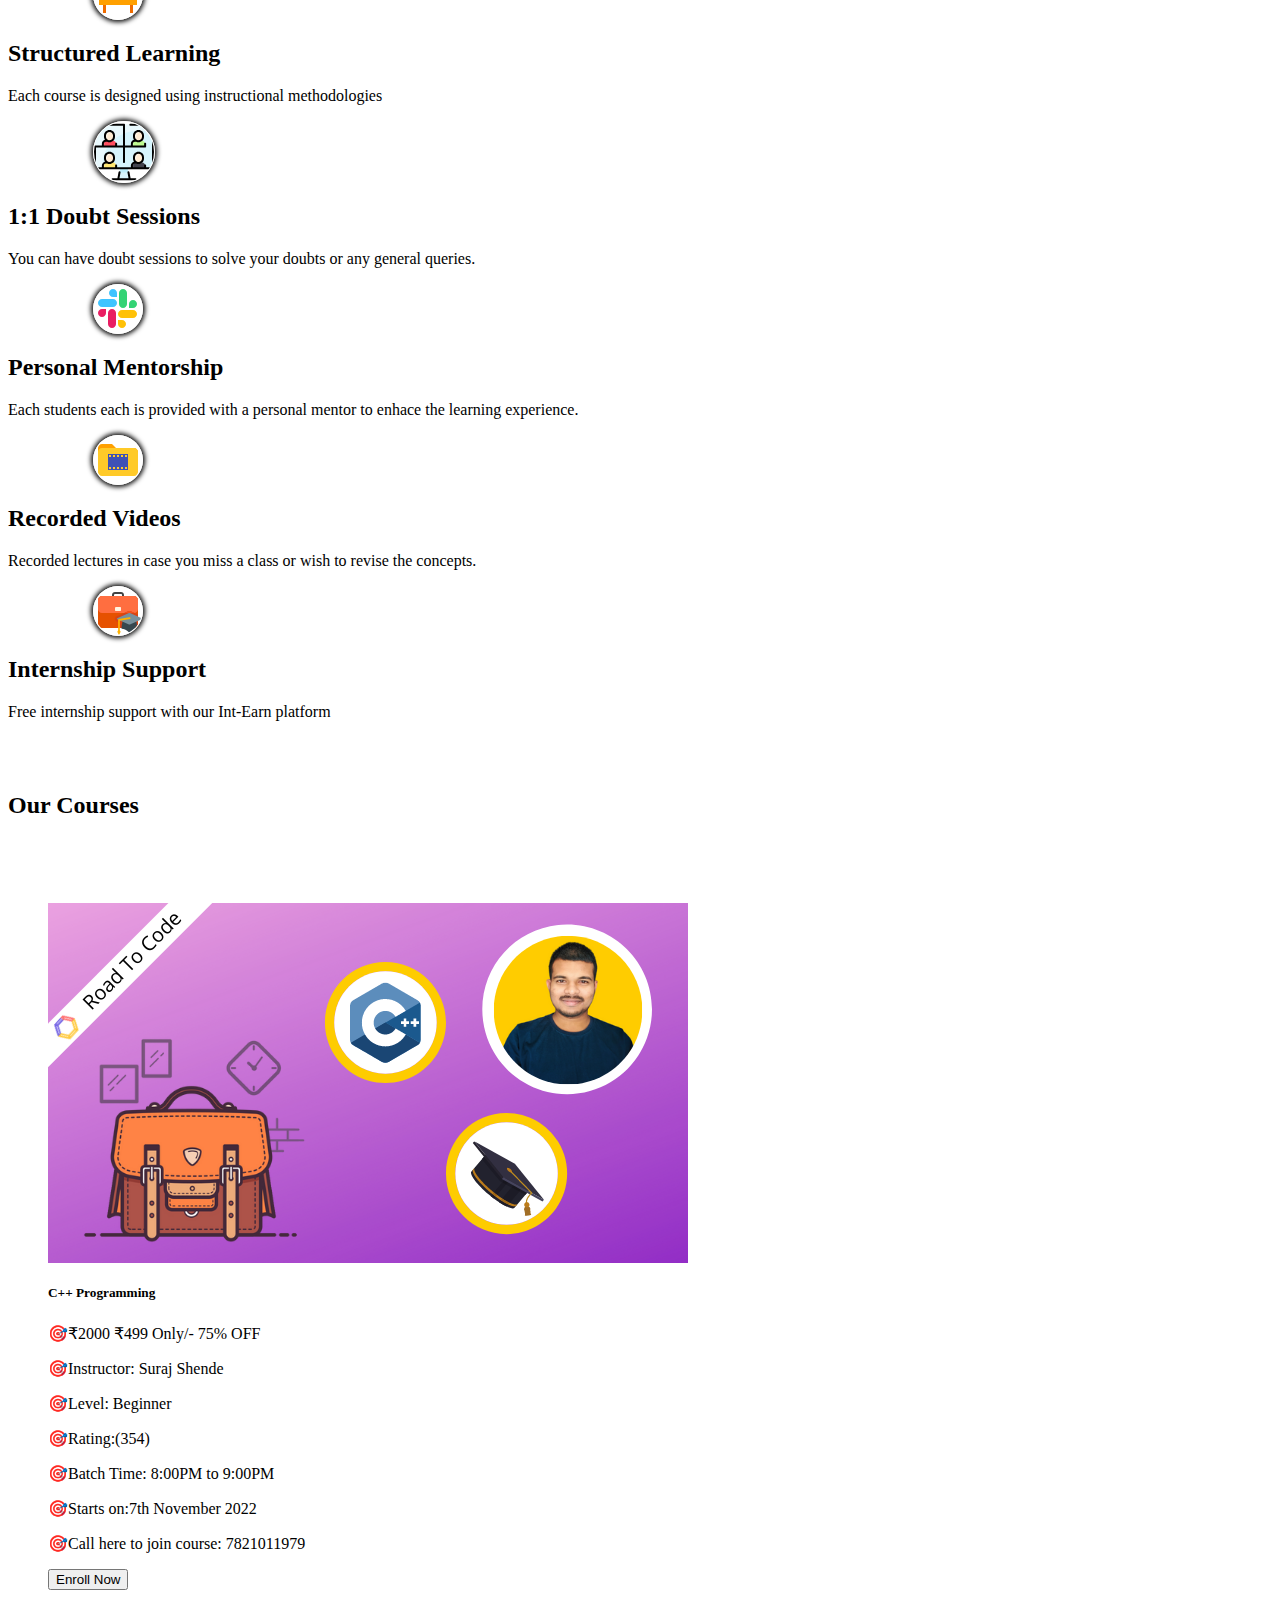
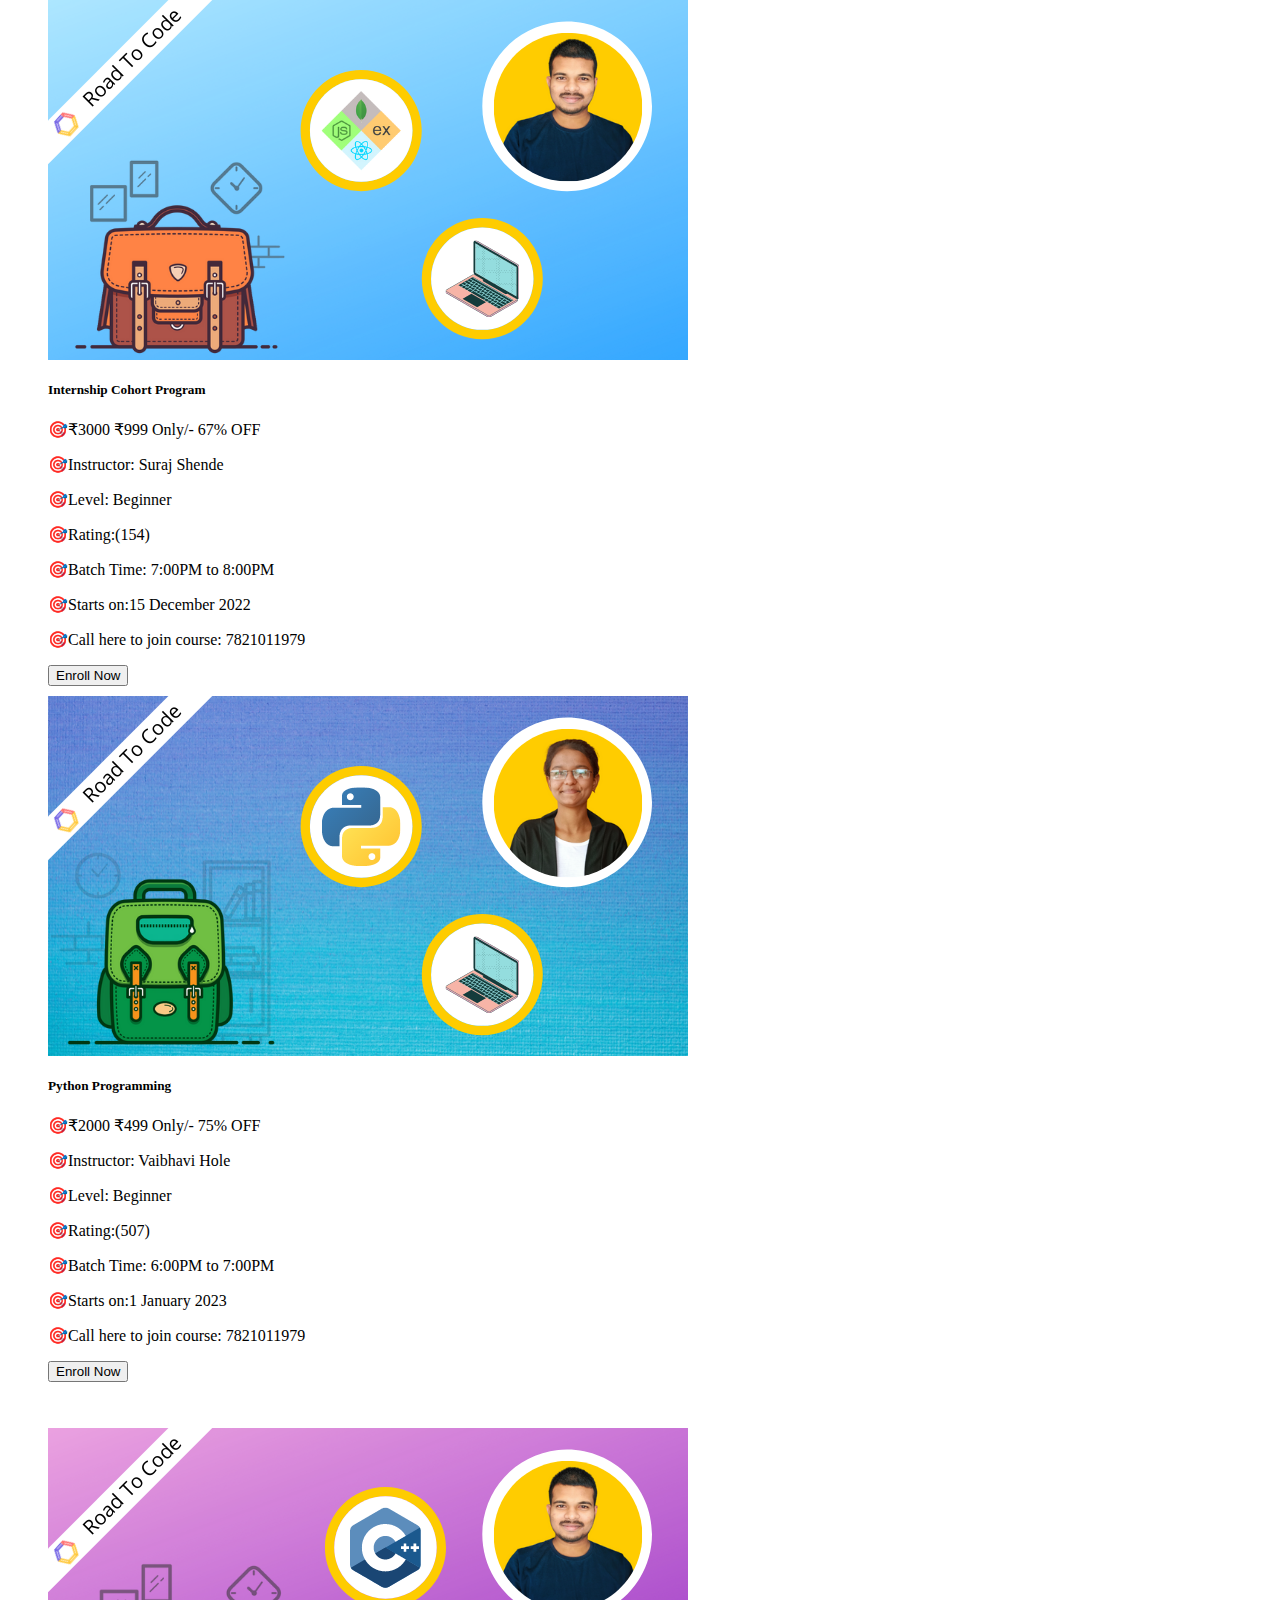
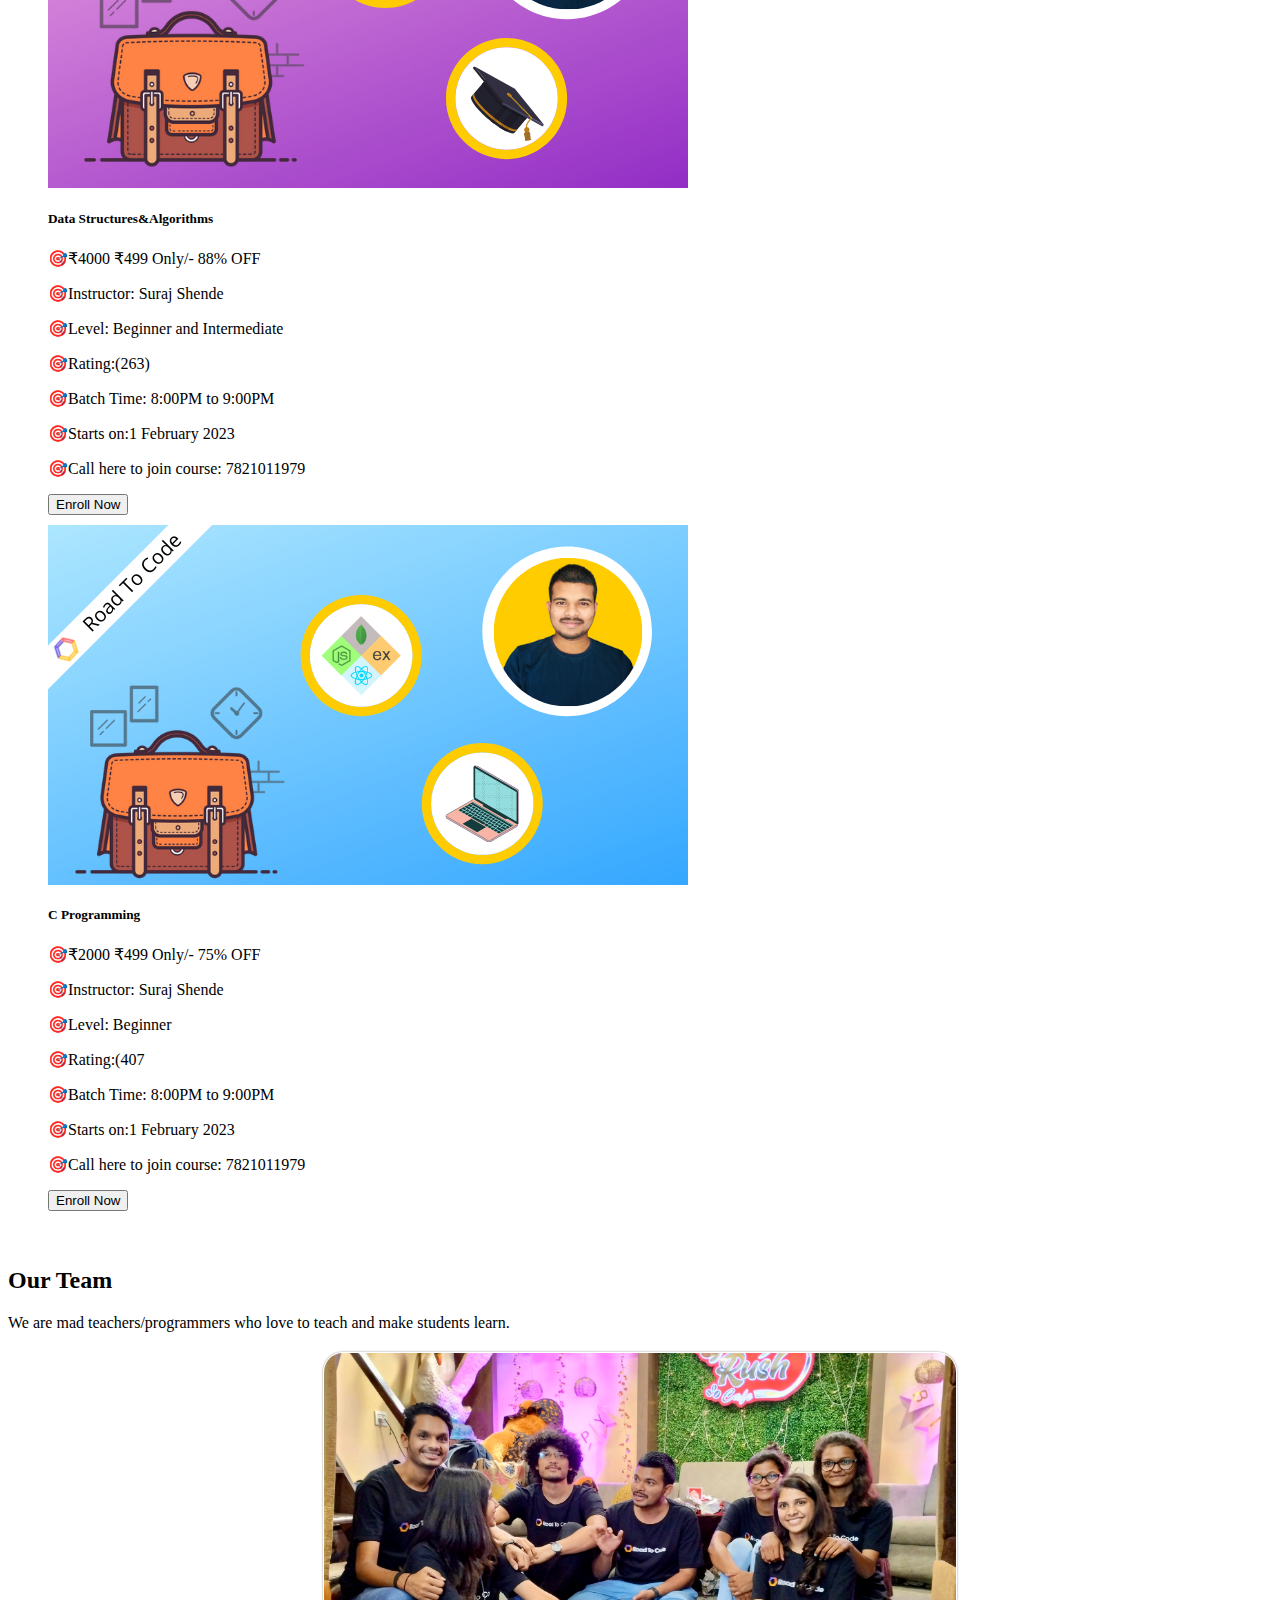
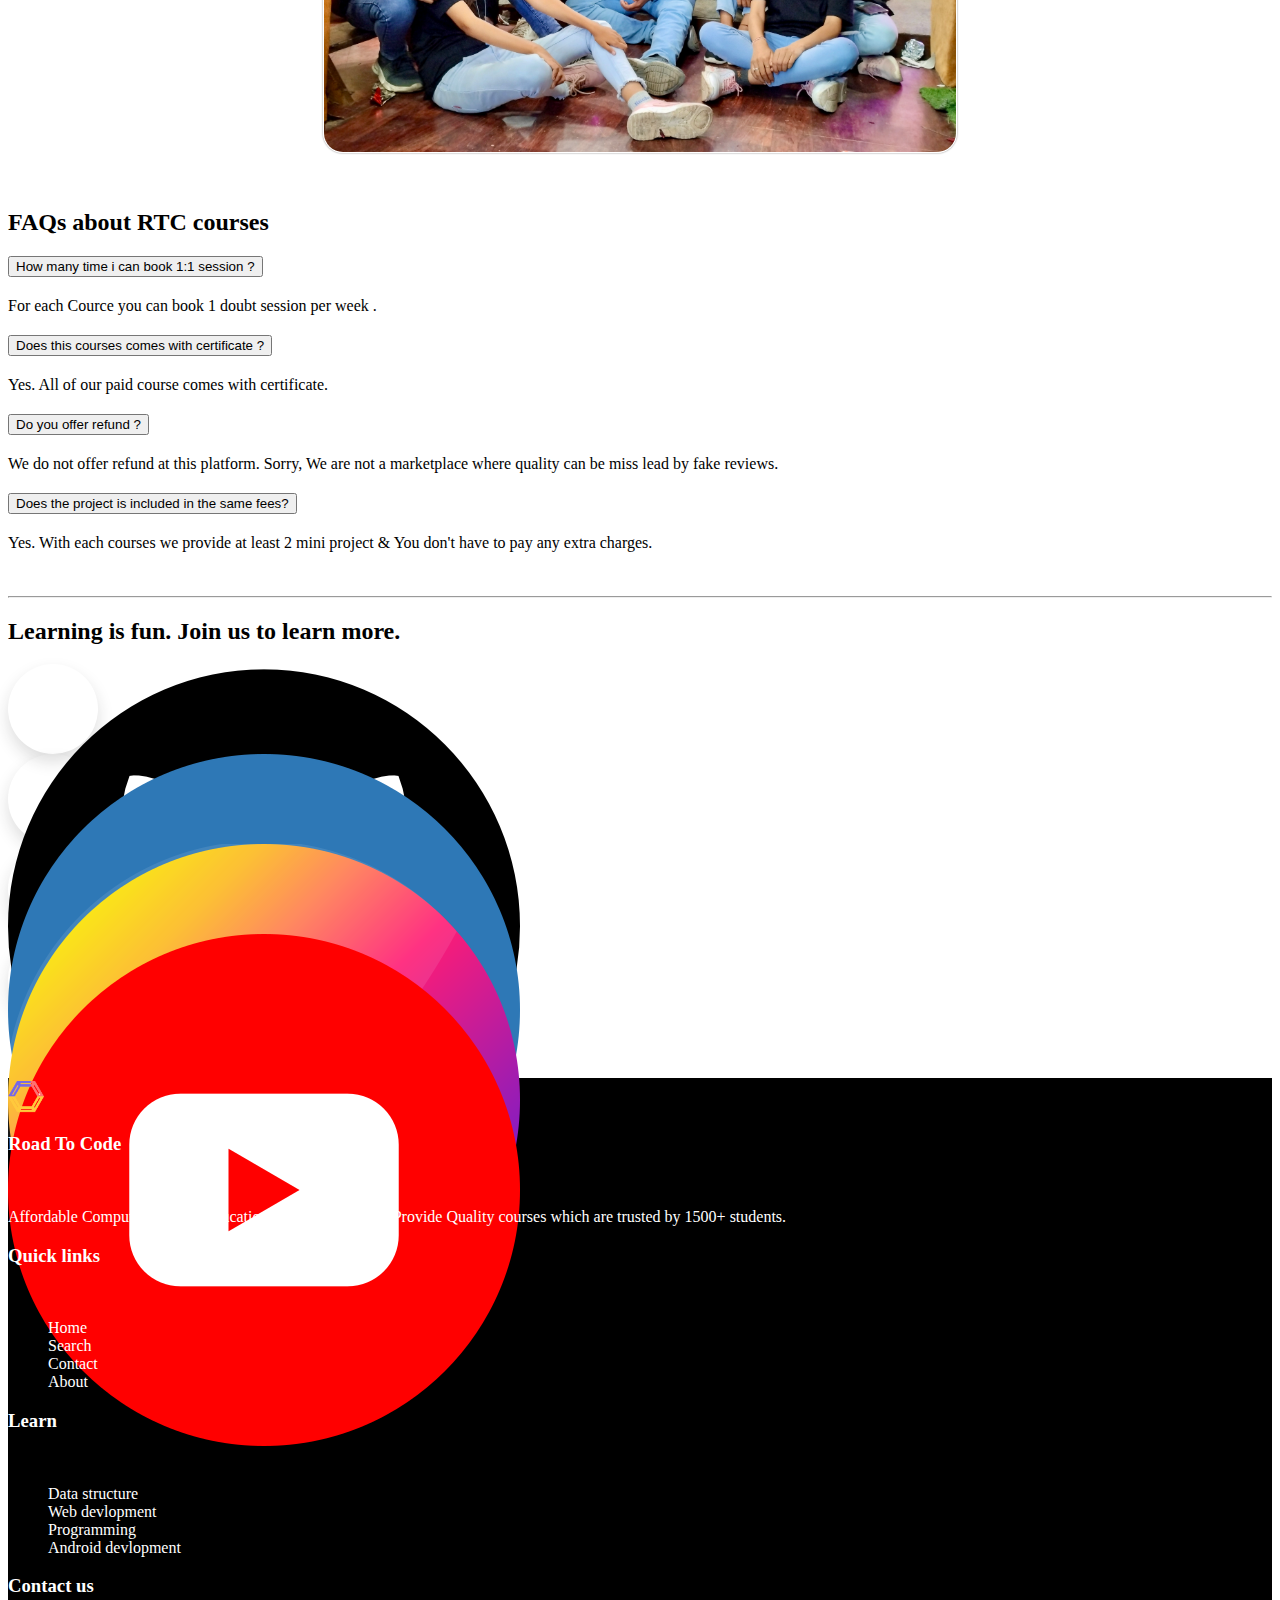
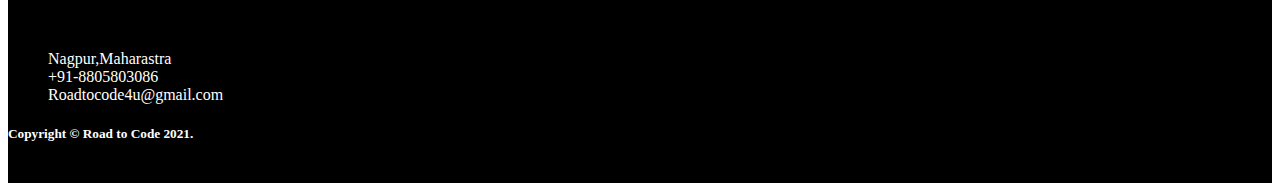
==== commit fec803b7: "navbar design done" ====
--- a/index.html
+++ b/index.html
@@ -7,34 +7,12 @@
     <title>Document</title>
     <link href="https://cdn.jsdelivr.net/npm/bootstrap@5.0.2/dist/css/bootstrap.min.css" rel="stylesheet"
         integrity="sha384-EVSTQN3/azprG1Anm3QDgpJLIm9Nao0Yz1ztcQTwFspd3yD65VohhpuuCOmLASjC" crossorigin="anonymous">
-
-
-    <style>
-        .icon {
-            margin-left: 85px;
-            border-radius: 50%;
-            border: 0.5px white solid;
-            box-shadow: 0px 0px 5px 2px;
-        }
-
-        .team-img {
-            border-radius: 20px;
-            border: 1px solid white;
-            box-shadow: 0px 0px 2px gray;
-            display: block;
-            margin: 20px auto auto;
-            width: 50%;
-        }
-
-        .community-img {
-            border-radius: 50%;
-            border: none;
-            box-shadow: 0 .5rem 1rem rgba(32, 32, 32, 0.15);
-            height: 90px;
-            width: 90px;
-
-        }
-    </style>
+    
+    <link rel="stylesheet" href="./rtc-clone/css/style.css">
+       <!-- <link rel="stylesheet" href="https://cdnjs.cloudflare.com/ajax/libs/font-awesome/6.2.0/css/all.min.css"
+        integrity="sha512-xh6O/CkQoPOWDdYTDqeRdPCVd1SpvCA9XXcUnZS2FmJNp1coAFzvtCN9BmamE+4aHK8yyUHUSCcJHgXloTyT2A=="
+        crossorigin="anonymous" referrerpolicy="no-referrer" />-->
+
 </head>
 
 <body>
@@ -362,7 +340,7 @@
 
         </div>
     </div>
-    <br><br>
+    <br><br> <hr>
     <div class="container-community">
         <h2 class="text-center fs-1">Learning is fun. Join us to learn more.</h2>
         <div class="row">
@@ -427,49 +405,50 @@
               
             </div>
     </footer>-->
-
+    <footer class="foot tex 9604945944">
     <div class="footer row mt-5 ms-2">
         <div class="col-3 ">
-            <a class="navbar-brand ms-md-3 ps-md-5 d-flex align-items-center mt-3">
+            <a class="navbar-brand ms-md-3 ps-md-5 d-flex align-items-center mt-3" o>
                 <img src="./rtc-clone/image/rtc-logo.png" class="logo" style="height: 36px;">
-                <span class="ms-2"><h3 class=" mt-0 " >Road To Code</h3></span>
-            </a>
-            <p class=" fs-4">Affordable Computer Science Education For Everyone. We Provide Quality courses
+                <span class="ms-2"><h3 class=" mt-0 " style="text-decoration: none; color: white;">Road To Code</h3></span>
+            </a> <br>
+            <p class=" fs-5">Affordable Computer Science Education For Everyone. We Provide Quality courses
                 which are trusted by 1500+ students.</p>
         </div>
         <div class="col-3  text-center ">
-            <h3 class="ms-5 mt-4">Quick links</h3>
-            <span class="quick-links ">
-                <ul>
-                    <li><a href="#">Home</a></li>
-                    <li><a href="#">Search</a></li>
-                    <li><a href="#">Contact</a></li>
-                    <li><a href="#">About</a></li>
+            <h3 class=" links-head ms-5 mt-4" >Quick links</h3> <br>
+            <span class="quick-links">
+                <ul style="list-style: none;" id="list">
+                    <li><a href="#" >Home</a></li>
+                    <li><a href="#" >Search</a></li>
+                    <li><a href="#" >Contact</a></li>
+                    <li><a href="#" >About</a></li>
                 </ul>
             </span>
         </div>
-        <div class="col-3 "><span class="quick-links ">
-                <h3 class="ms-5 mt-4">Learn</h3>
-                <ul>
-                    <li><a href="#">Data structure</a></li>
-                    <li><a href="#">Web devlopment</a></li>
-                    <li><a href="#">Programming</a></li>
-                    <li><a href="#">Android devlopment</a></li>
+        <div class="col-3 "><span class="quick-links">
+                <h3 class=" links-head ms-5 mt-4" >Learn</h3> <br>
+                <ul style="list-style: none;" id="list">
+                    <li><a href="#" >Data structure</a></li>
+                    <li><a href="#" >Web devlopment</a></li>
+                    <li><a href="#" >Programming</a></li>
+                    <li><a href="#" >Android devlopment</a></li>
                 </ul>
             </span></div>
         <div class="col-3 "><span class="quick-links ">
-                <h3 class="ms-5 mt-4">Contact us</h3>
-                <ul>
-                    <li><a href="#"><i class="fa fa-location"></i>Nagpur,Maharastra</a></li>
-                    <li><a href="#"><i class="fa fa-phone"></i>+91-8805803086</a></li>
-                    <li><a href="#"><i class="fa-regular fa-envelope"></i>Roadtocode4u@gmail.com</a></li>
-                    <!-- <li><a href="#" class="fs-1"><i class="fa-brands fa-github"></i></a></li> -->
+                <h3 class=" links-head ms-5 mt-4 "> Contact us</h3> <br>
+                <ul id="list" style="list-style: none;">
+                    <li><a href="#" ><i class="fa fa-location"></i>Nagpur,Maharastra</a></li>
+                    <li><a href="#" ><i class="fa fa-phone"></i>+91-8805803086</a></li>
+                    <li><a href="#" ><i class="fa-regular fa-envelope"></i>Roadtocode4u@gmail.com</a></li>
+                    
                 </ul>
             </span></div>
     </div>
     <div class="foot-2">
-        <h5 class="text-center">Copyright © Road to Code 2021.</h5>
-    </div>
+        <h5 class="text-center fs-5" >Copyright © Road to Code 2021.</h5> <br>
+    </div>
+</footer>
     </div>
 </body>
 
--- a/rtc-clone/css/style.css
+++ b/rtc-clone/css/style.css
@@ -0,0 +1,53 @@
+.icon {
+    margin-left: 85px;
+    border-radius: 50%;
+    border: 0.5px white solid;
+    box-shadow: 0px 0px 5px 2px;
+}
+
+.team-img {
+    border-radius: 20px;
+    border: 1px solid white;
+    box-shadow: 0px 0px 2px gray;
+    display: block;
+    margin: 20px auto auto;
+    width: 50%;
+}
+
+.community-img {
+    border-radius: 50%;
+    border: none;
+    box-shadow: 0 .5rem 1rem rgba(32, 32, 32, 0.15);
+    height: 90px;
+    width: 90px;
+
+}
+.foot{
+    background-color: black;
+    color: #fff;
+    
+}
+.quick-links a{
+    text-decoration: none;
+    color: #fff;
+}
+#list a:hover {
+color: #ff9800;
+
+}
+.links-head::after{
+    content: '';
+    height: 3px;
+    width: 0;
+    background: rgb(173, 109, 47);
+    position: absolute;
+    left: 0;
+    bottom: -10px;
+    transition: 0.5s;
+}
+.links-head :hover::after{
+    width: 100%;
+    
+
+}
+
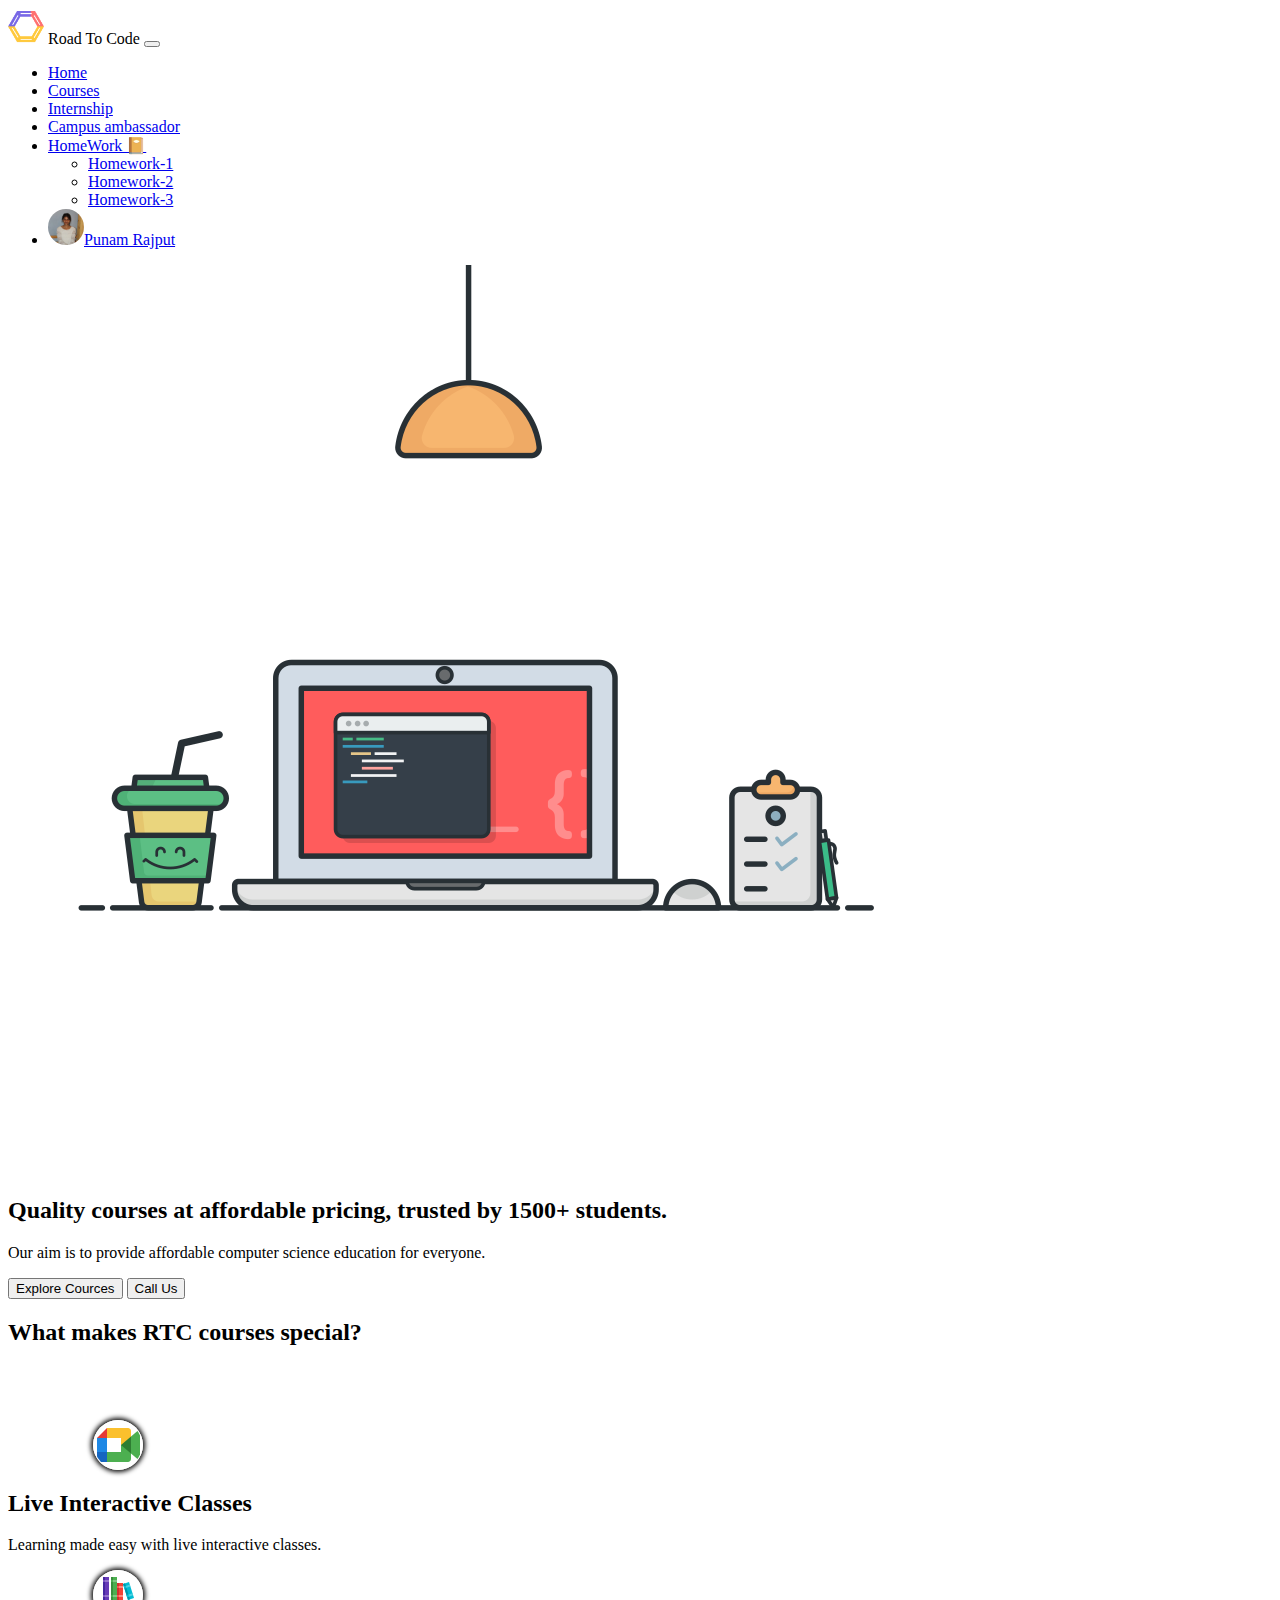
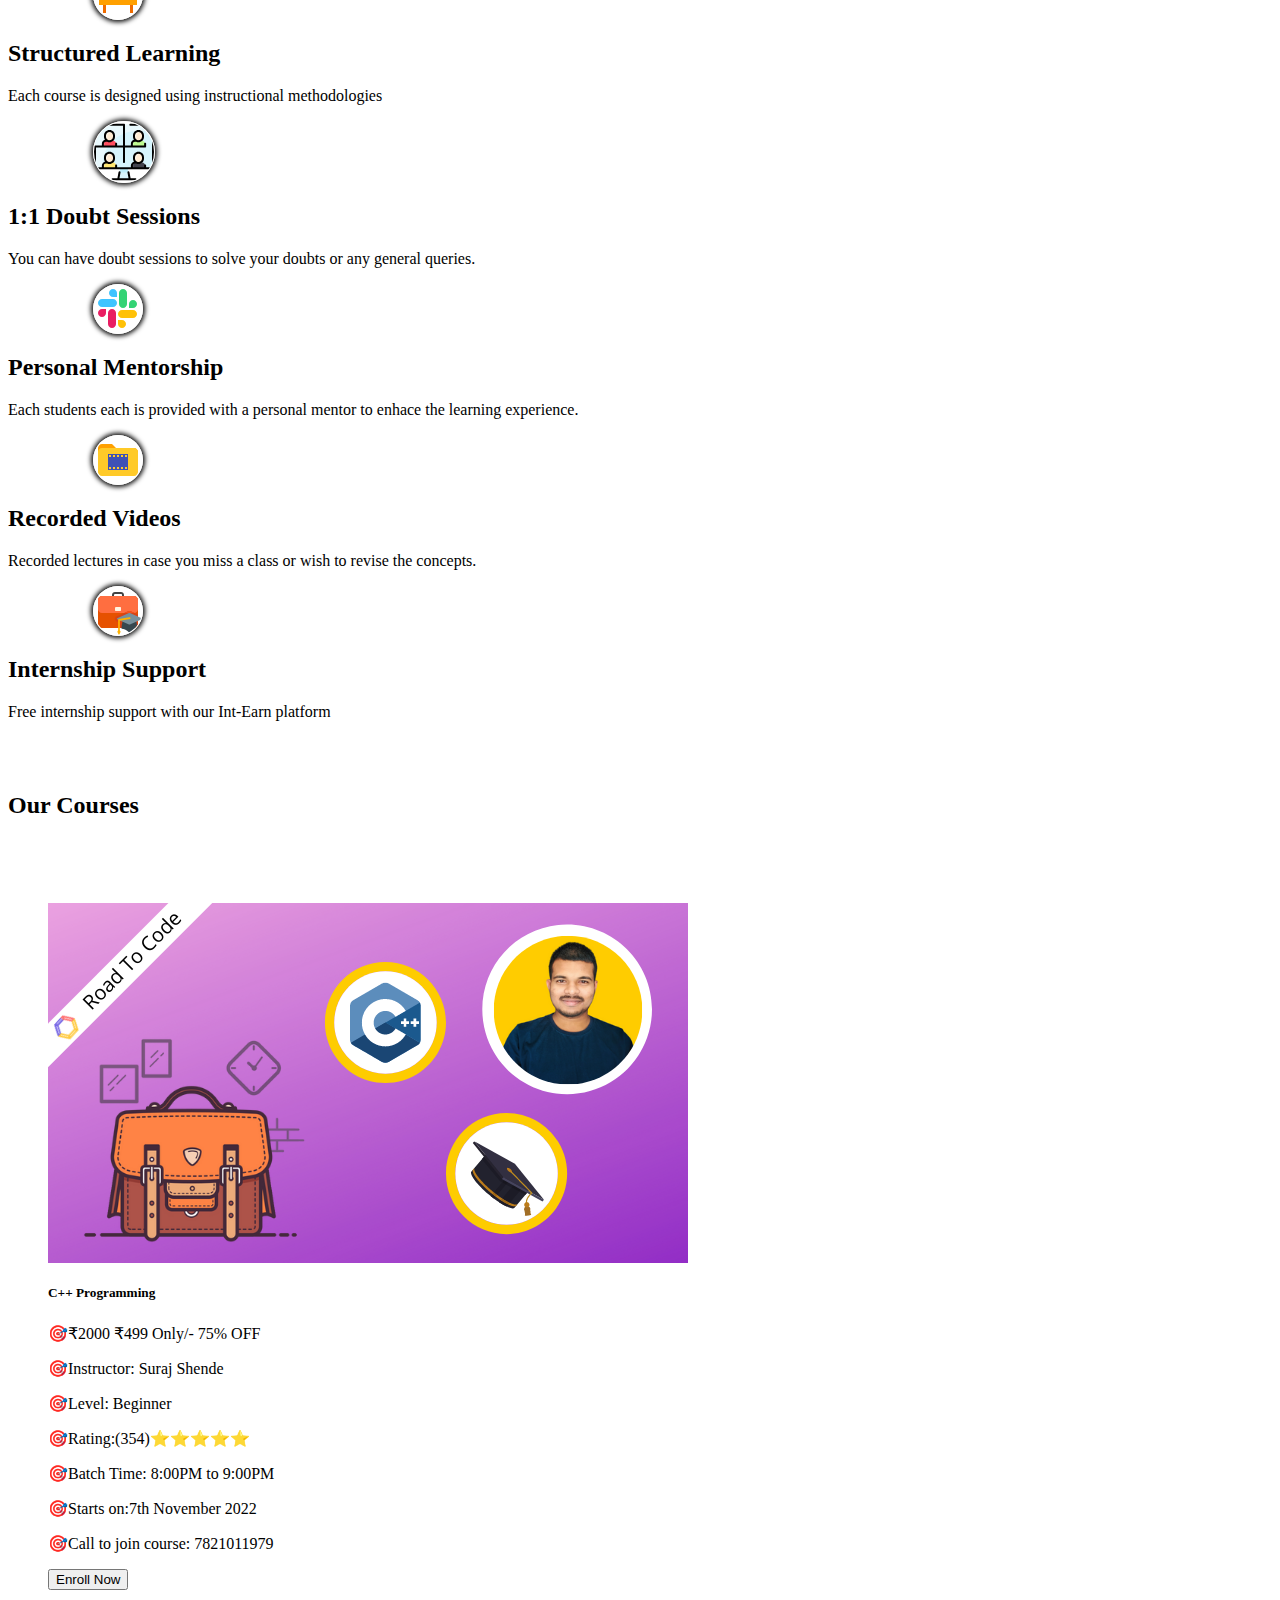
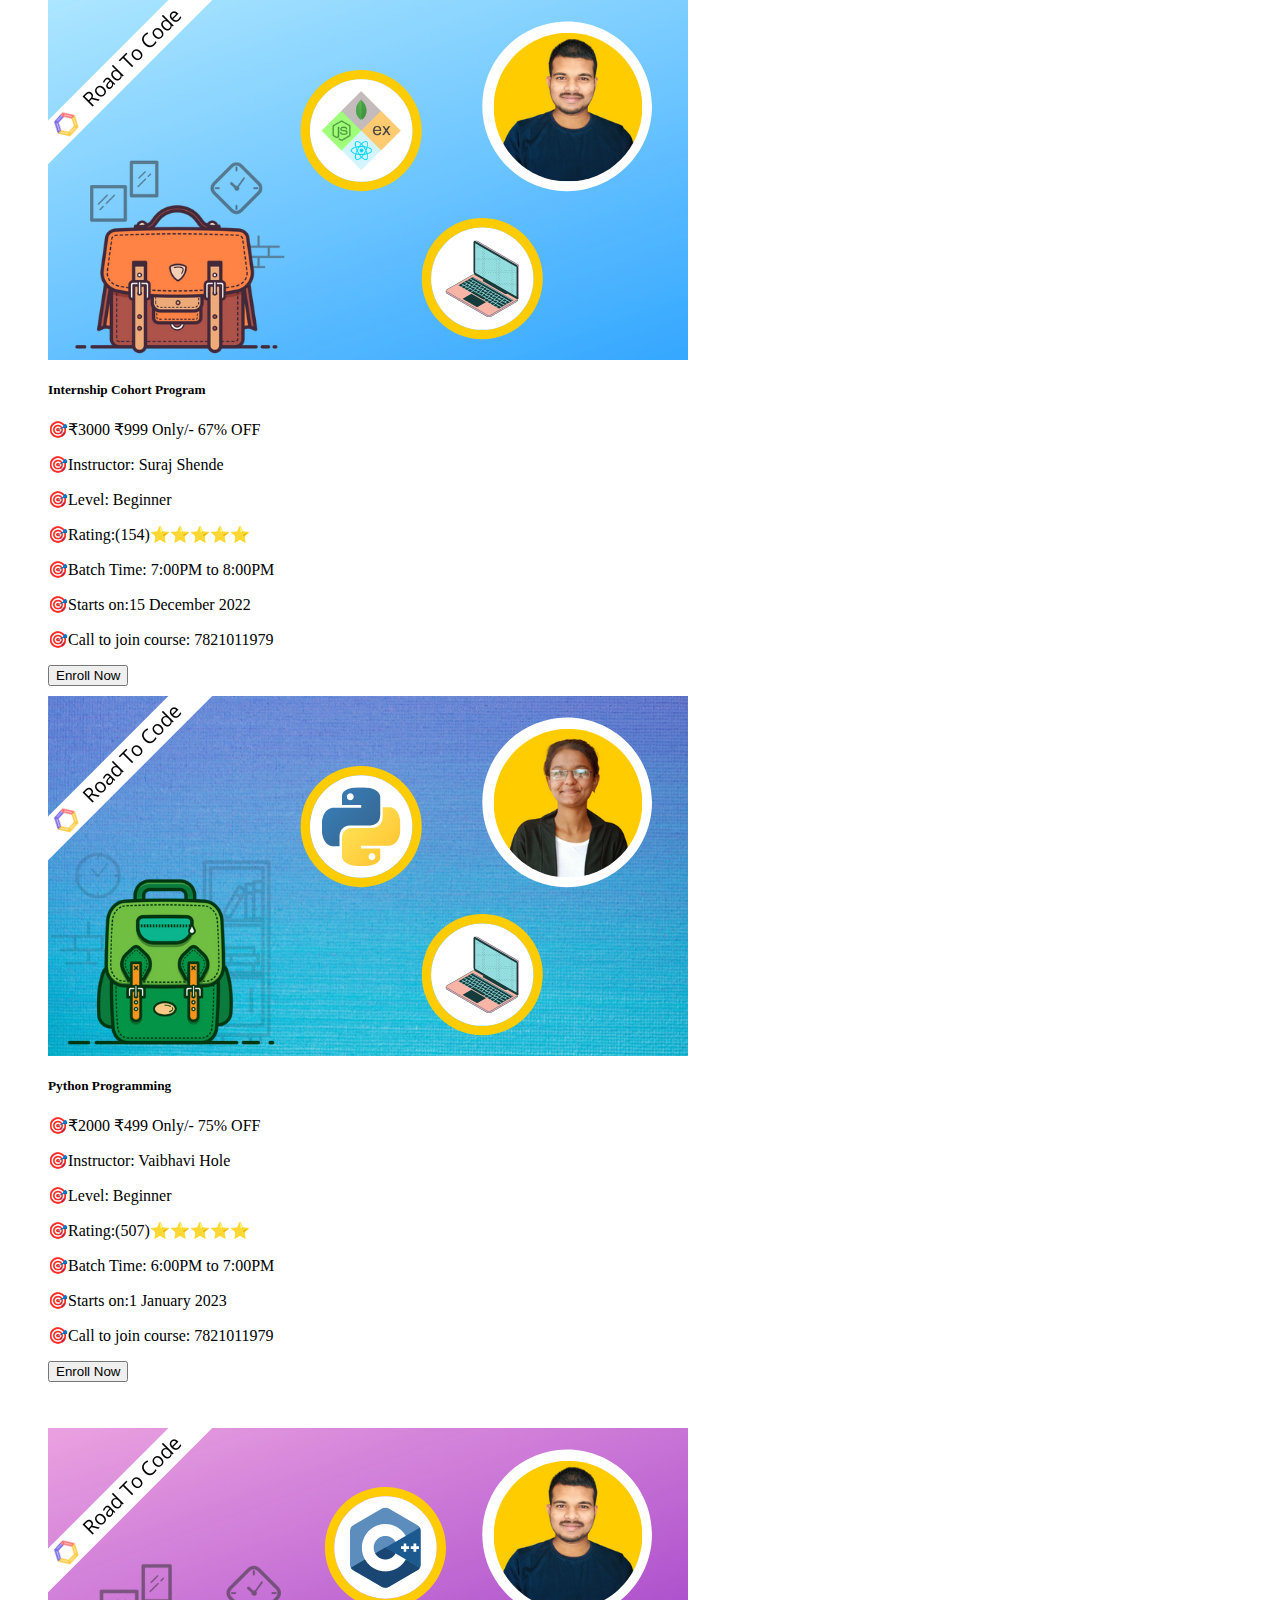
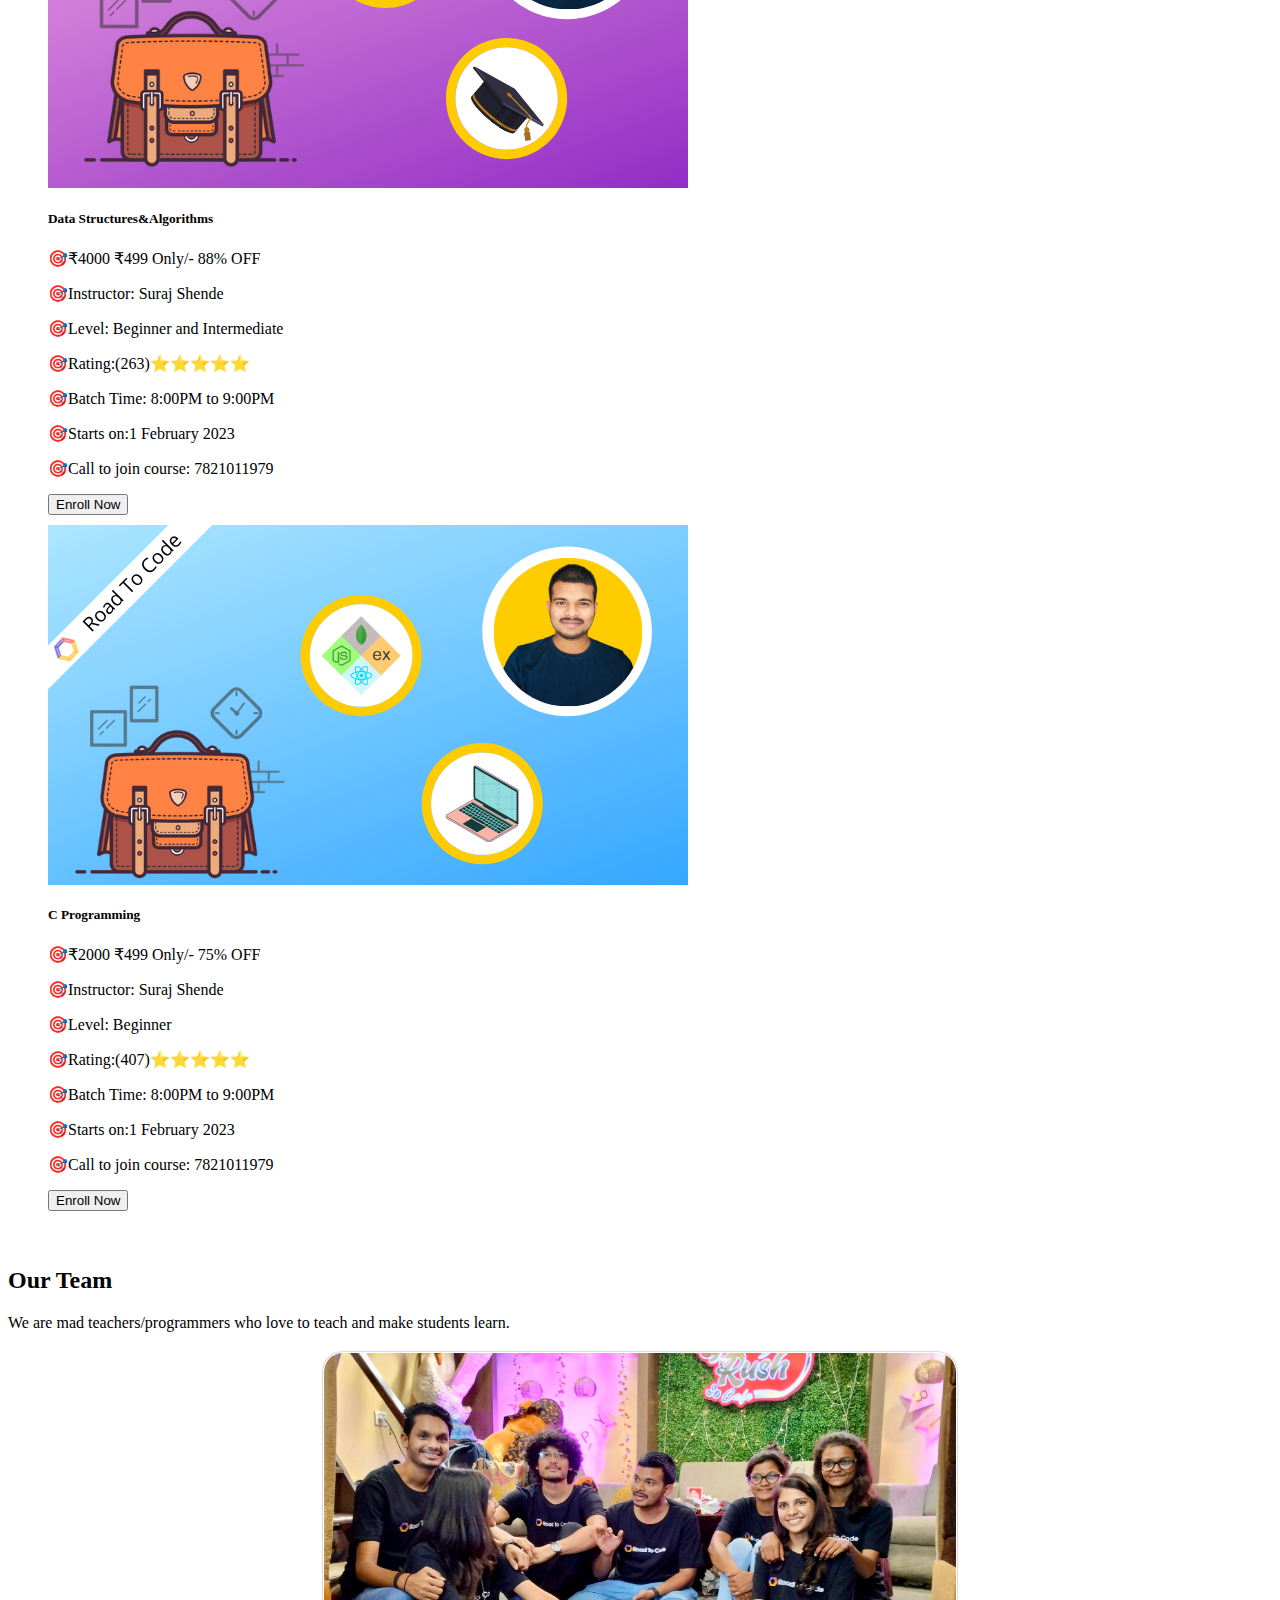
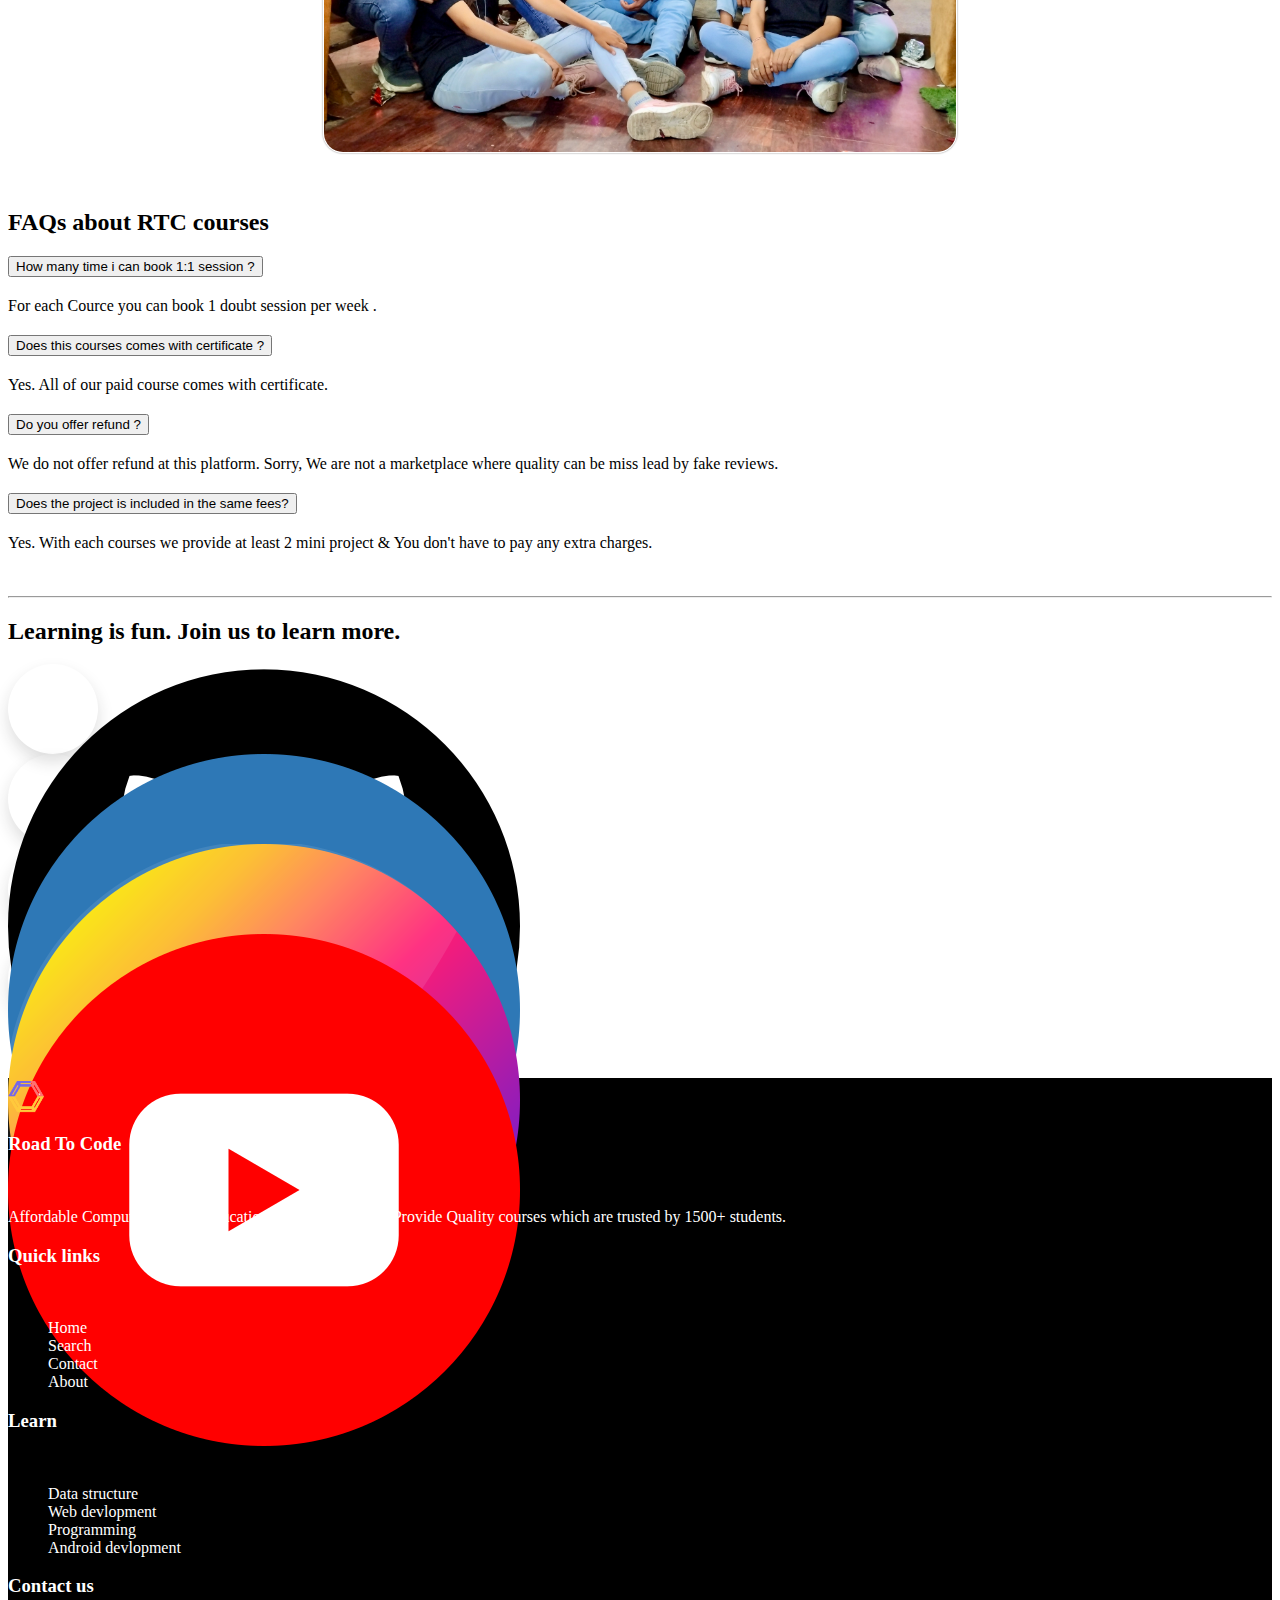
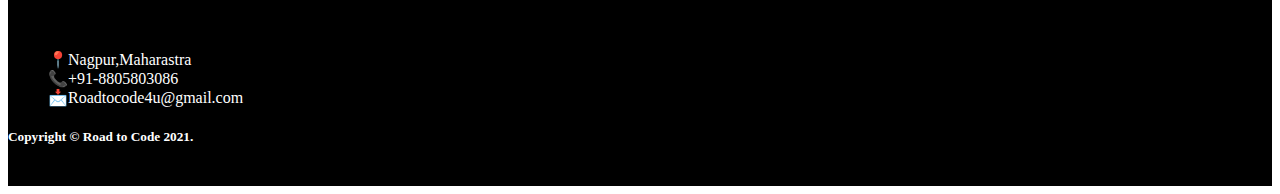
==== commit 16a8cf72: "rating details" ====
--- a/index.html
+++ b/index.html
@@ -90,7 +90,7 @@
                 </div>
             </div>
             <div class="container-features">
-                <h2 class="text-center fs-1">What makes RTC courses special?</h2>
+                <h2 class="text-center fs-1" id="head-cen">What makes RTC courses special?</h2>
                 <br><br><br>
                 <div class="row">
                     <div class="col-6">
@@ -142,7 +142,7 @@
             </div>
             <br><br>
             <div class="container-courses">
-                <h2 class="text-center fs-1">Our Courses</h2>
+                <h2 class="text-center fs-1" id="head">Our Courses</h2>
                 <br><br><br>
                 <div class="row">
                     <div class="card" style="width: 20rem; margin-left: 40px;">
@@ -155,12 +155,12 @@
                             <p class="card-text">🎯Instructor:
                                 Suraj Shende</p>
                             <p class="card-text">🎯Level: Beginner</p>
-                            <p class="card-text">🎯Rating:(354)</p>
+                            <p class="card-text">🎯Rating:(354)⭐⭐⭐⭐⭐</p>
                             <p class="card-text">🎯Batch Time: 8:00PM to 9:00PM</p>
                             <p class="card-text">🎯Starts on:7th November 2022
 
                             </p>
-                            <p class="card-text">🎯Call here to join course: 7821011979</p>
+                            <p class="card-text">🎯Call to join course: 7821011979</p>
                             <div class="d-grid gap-2">
                                 <button class="btn btn-warning" type="button">Enroll Now</button>
                             </div>
@@ -181,10 +181,10 @@
                                 🎯Level: Beginner
 
                             </p>
-                            <p class="card-text">🎯Rating:(154)</p>
+                            <p class="card-text">🎯Rating:(154)⭐⭐⭐⭐⭐</p>
                             <p class="card-text">🎯Batch Time: 7:00PM to 8:00PM</p>
                             <p class="card-text">🎯Starts on:15 December 2022</p>
-                            <p class="card-text">🎯Call here to join course: 7821011979</p>
+                            <p class="card-text">🎯Call to join course: 7821011979</p>
                             <div class="d-grid gap-2">
                                 <button class="btn btn-warning" type="button">Enroll Now</button>
                             </div>
@@ -204,10 +204,10 @@
                             <p class="card-text">🎯Instructor:
                                 Vaibhavi Hole</p>
                             <p class="card-text">🎯Level: Beginner</p>
-                            <p class="card-text">🎯Rating:(507)</p>
+                            <p class="card-text">🎯Rating:(507)⭐⭐⭐⭐⭐</p>
                             <p class="card-text">🎯Batch Time: 6:00PM to 7:00PM</p>
                             <p class="card-text">🎯Starts on:1 January 2023</p>
-                            <p class="card-text">🎯Call here to join course: 7821011979</p>
+                            <p class="card-text">🎯Call to join course: 7821011979</p>
                             <div class="d-grid gap-2">
                                 <button class="btn btn-warning" type="button">Enroll Now</button>
                             </div>
@@ -232,12 +232,12 @@
                         <p class="card-text">🎯Instructor:
                             Suraj Shende</p>
                         <p class="card-text">🎯Level: Beginner and Intermediate</p>
-                        <p class="card-text">🎯Rating:(263)</p>
+                        <p class="card-text">🎯Rating:(263)⭐⭐⭐⭐⭐</p>
                         <p class="card-text">🎯Batch Time: 8:00PM to 9:00PM</p>
                         <p class="card-text">🎯Starts on:1 February 2023
 
                         </p>
-                        <p class="card-text">🎯Call here to join course: 7821011979</p>
+                        <p class="card-text">🎯Call to join course: 7821011979</p>
                         <div class="d-grid gap-2">
                             <button class="btn btn-warning" type="button">Enroll Now</button>
                         </div>
@@ -258,10 +258,10 @@
                             🎯Level: Beginner
 
                         </p>
-                        <p class="card-text">🎯Rating:(407</p>
+                        <p class="card-text">🎯Rating:(407)⭐⭐⭐⭐⭐</p>
                         <p class="card-text">🎯Batch Time: 8:00PM to 9:00PM</p>
                         <p class="card-text">🎯Starts on:1 February 2023</p>
-                        <p class="card-text">🎯Call here to join course: 7821011979</p>
+                        <p class="card-text">🎯Call to join course: 7821011979</p>
                         <div class="d-grid gap-2">
                             <button class="btn btn-warning" type="button">Enroll Now</button>
                         </div>
@@ -274,7 +274,7 @@
 
         <br><br>
         <div class="container-team">
-            <h2 class="text-center fs-1">Our Team</h2>
+            <h2 class="text-center fs-1" id="head">Our Team</h2>
             <p class="text-center fs-4">We are mad teachers/programmers who love to teach and make students learn.</p>
 
             <img src="./rtc-clone/image/team-img.jpeg" class="team-img">
@@ -342,7 +342,7 @@
     </div>
     <br><br> <hr>
     <div class="container-community">
-        <h2 class="text-center fs-1">Learning is fun. Join us to learn more.</h2>
+        <h2 class=" text-center fs-1" id="head">Learning is fun. Join us to learn more.</h2>
         <div class="row">
             <div class="col-md-3 col-6 d-flex justify-content-around">
                 <div class="community-img p-3 mt-5">
@@ -438,9 +438,9 @@
         <div class="col-3 "><span class="quick-links ">
                 <h3 class=" links-head ms-5 mt-4 "> Contact us</h3> <br>
                 <ul id="list" style="list-style: none;">
-                    <li><a href="#" ><i class="fa fa-location"></i>Nagpur,Maharastra</a></li>
-                    <li><a href="#" ><i class="fa fa-phone"></i>+91-8805803086</a></li>
-                    <li><a href="#" ><i class="fa-regular fa-envelope"></i>Roadtocode4u@gmail.com</a></li>
+                    <li><a href="#" ><i class="fa fa-location"></i>📍Nagpur,Maharastra</a></li>
+                    <li><a href="#" ><i class="fa fa-phone"></i>📞+91-8805803086</a></li>
+                    <li><a href="#" ><i class="fa-regular fa-envelope"></i>📩Roadtocode4u@gmail.com</a></li>
                     
                 </ul>
             </span></div>
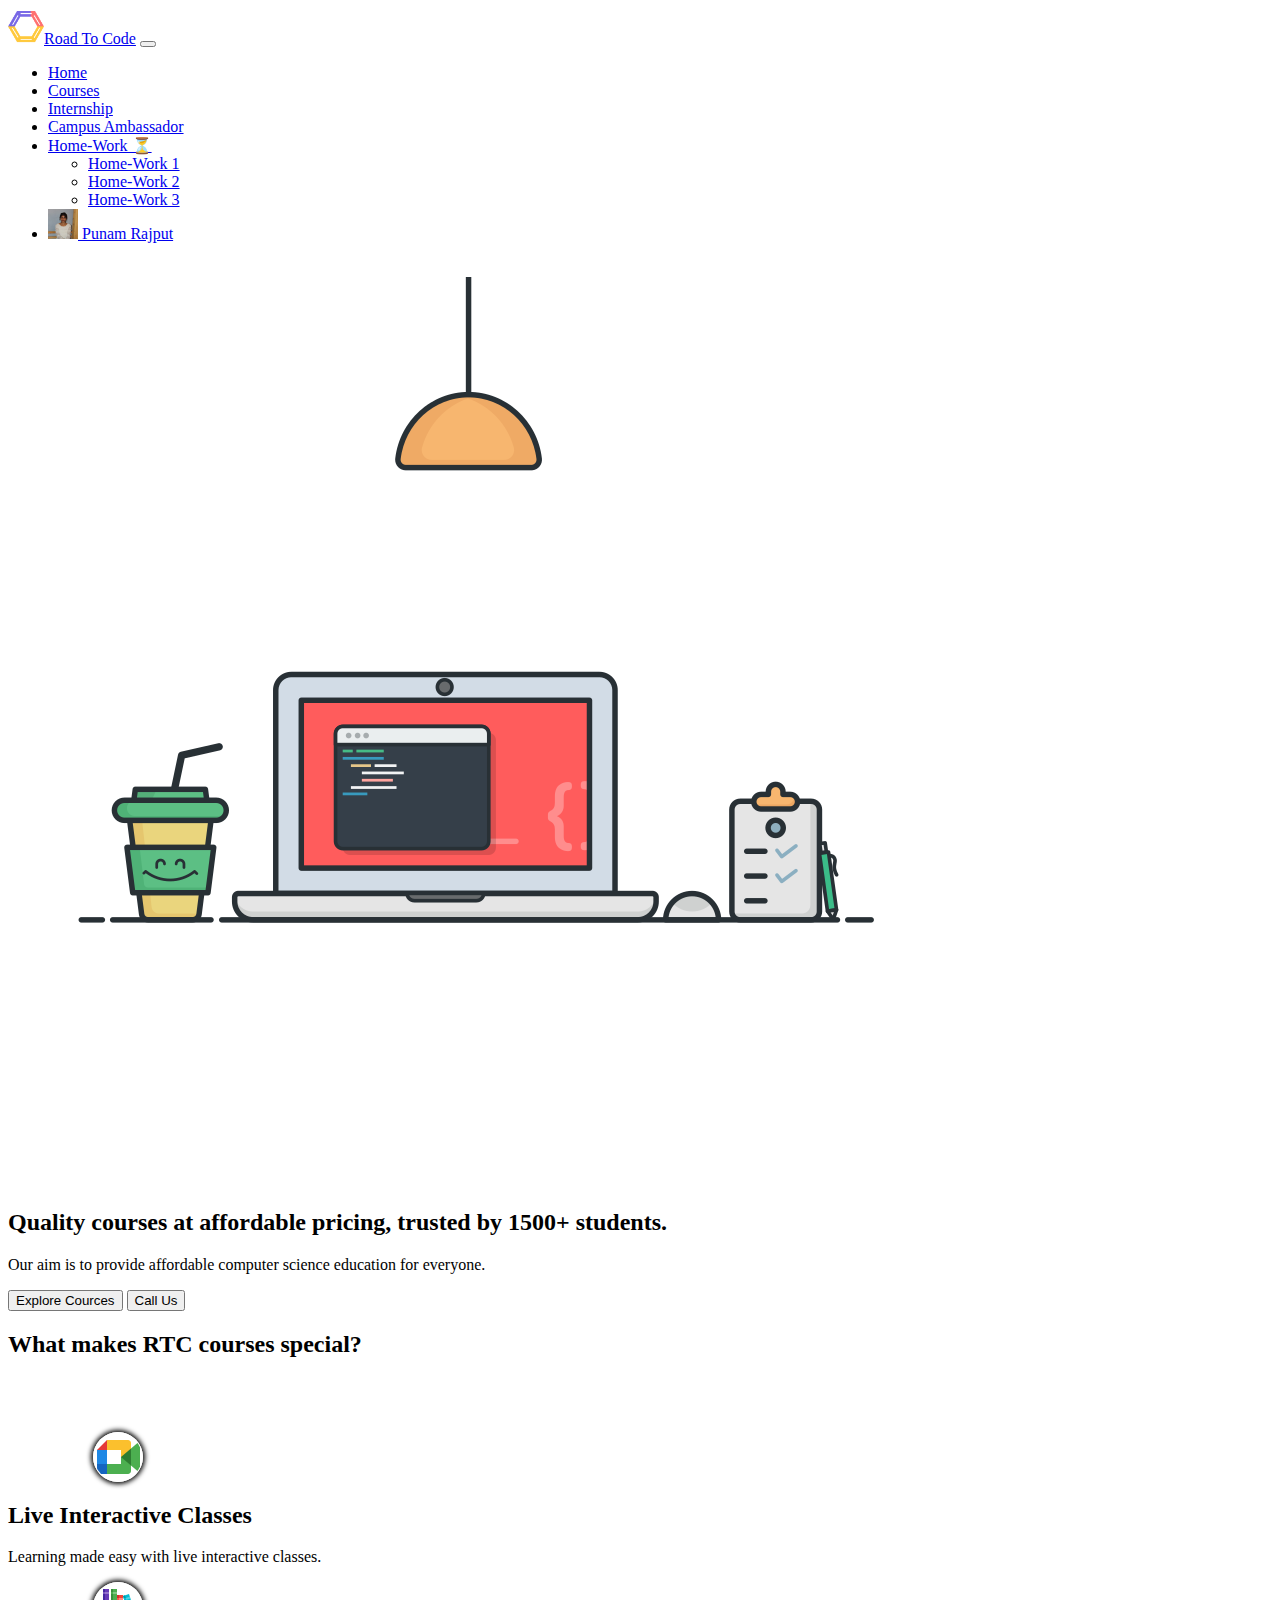
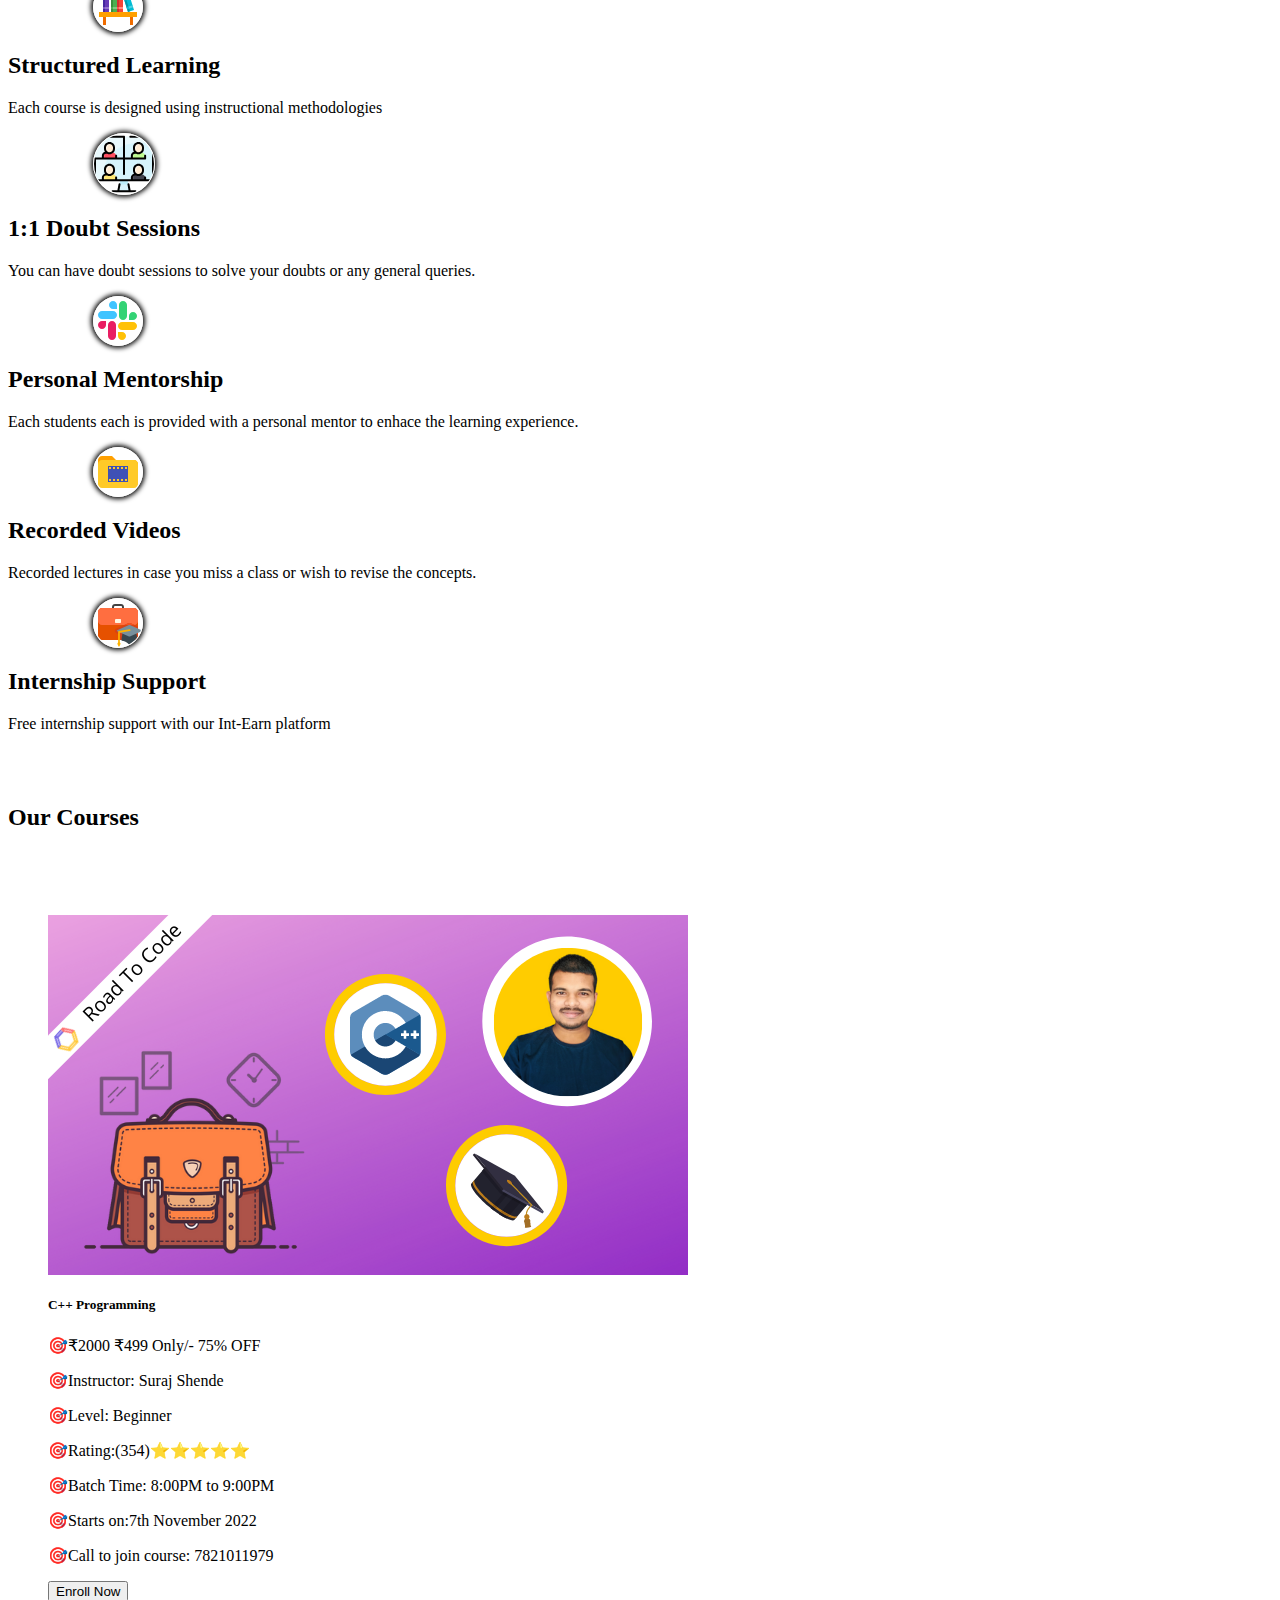
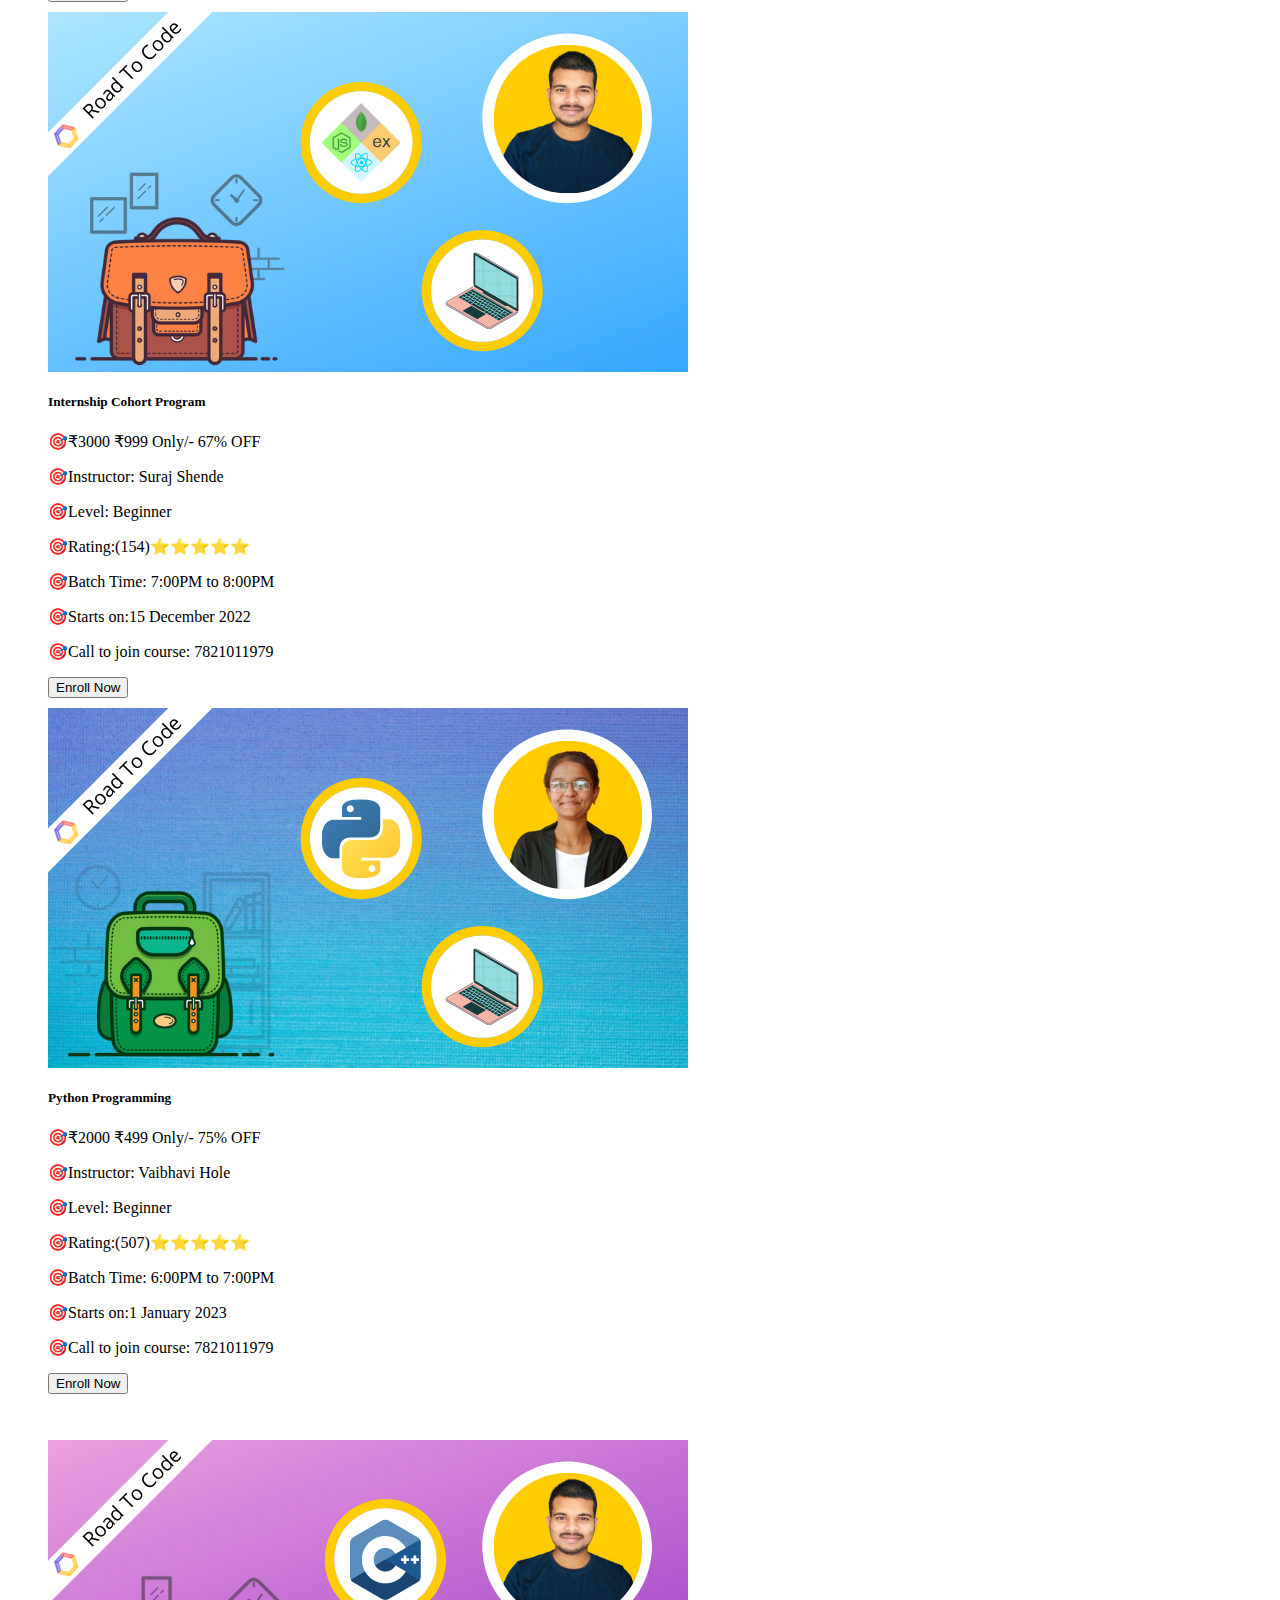
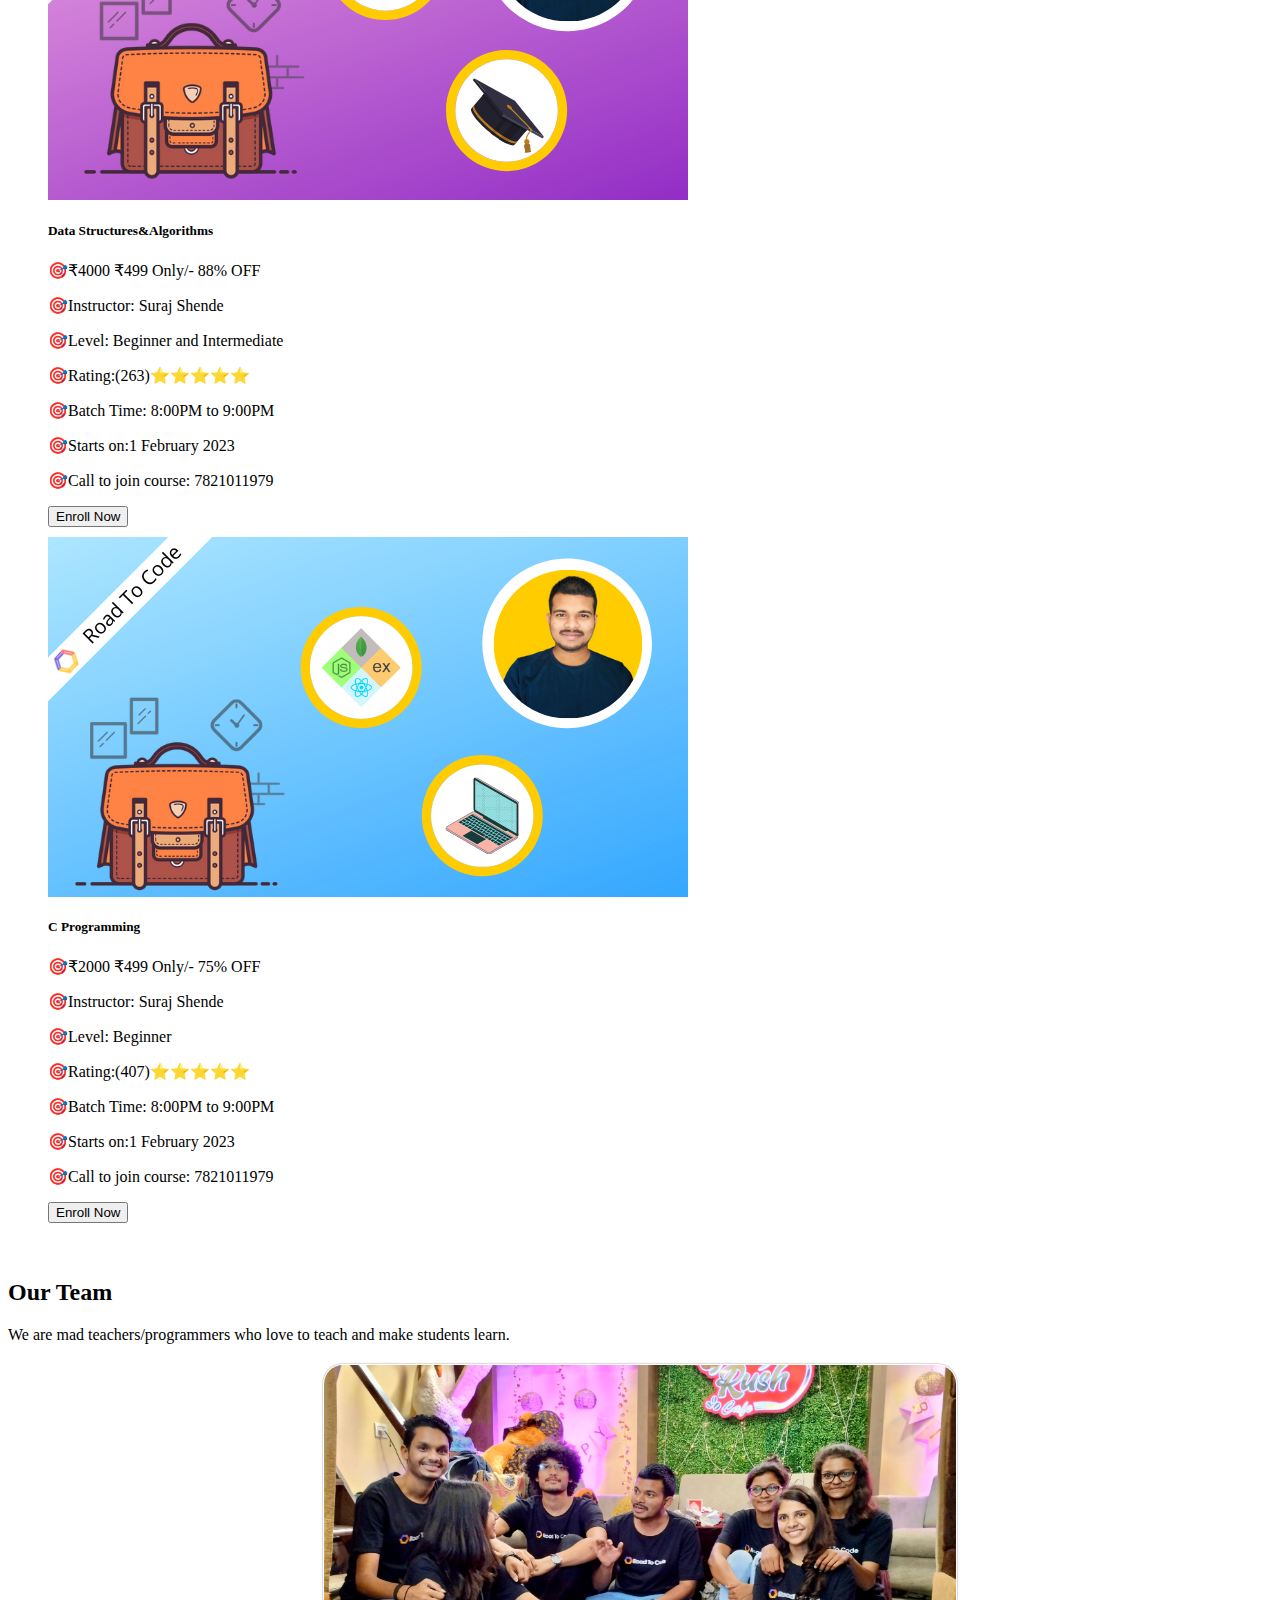
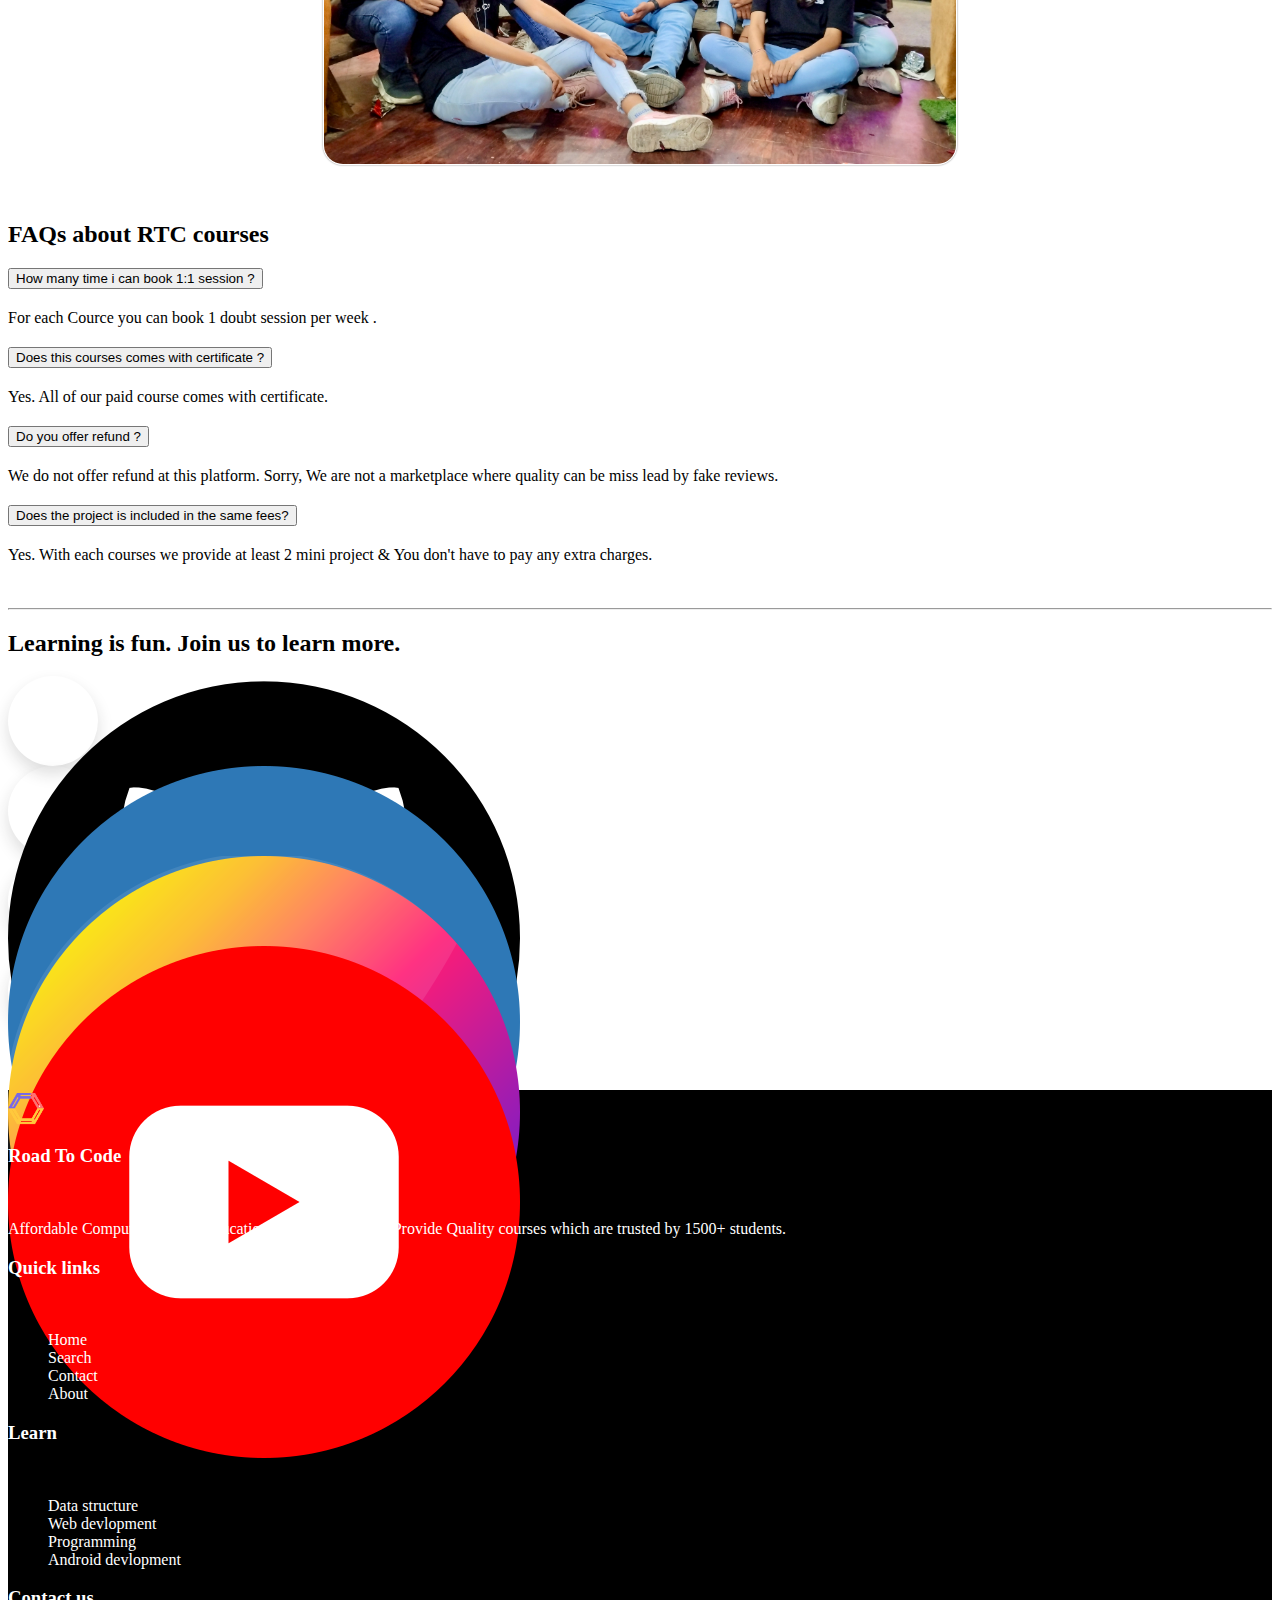
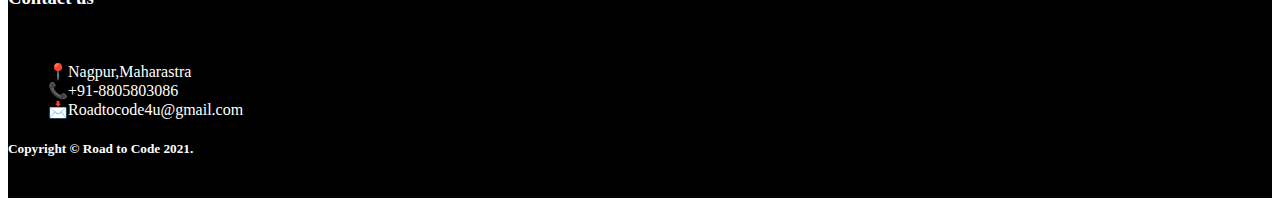
==== commit 16814581: "Navbar updated" ====
--- a/index.html
+++ b/index.html
@@ -4,7 +4,8 @@
     <meta charset="UTF-8">
     <meta http-equiv="X-UA-Compatible" content="IE=edge">
     <meta name="viewport" content="width=device-width, initial-scale=1.0">
-    <title>Document</title>
+    <title>Road To Code Clone By Punam Rajput</title>
+    <link rel="icon" type="image/x-icon" href="./rtc-clone/image/rtc-logo.png">
     <link href="https://cdn.jsdelivr.net/npm/bootstrap@5.0.2/dist/css/bootstrap.min.css" rel="stylesheet"
         integrity="sha384-EVSTQN3/azprG1Anm3QDgpJLIm9Nao0Yz1ztcQTwFspd3yD65VohhpuuCOmLASjC" crossorigin="anonymous">
     
@@ -23,51 +24,39 @@
     <div class="web-container">
         <nav class="navbar navbar-expand-lg navbar-light bg-white sticky-top shadow-sm">
             <div class="container-fluid">
-                <a class="navbar-brand ms-md-5 ps-md-5 d-flex align-items-center">
-                    <img src="./rtc-clone/image/rtc-logo.png" class="logo" style="height: 36px;">
-                    <span class="ms-2">Road To Code</span>
-                </a>
-
-
-                <button class="navbar-toggler" type="button" data-bs-toggle="collapse"
-                    data-bs-target="#navbarSupportedContent" aria-controls="navbarSupportedContent"
-                    aria-expanded="false" aria-label="Toggle navigation">
-                    <span class="navbar-toggler-icon"></span>
+                <a class="navbar-brand ms-md-5 ps-md-5 d-flex align-items-center"href="/">
+                    <img src="./rtc-clone/image/rtc-logo.png" class="me-2" height="36px">Road To Code</a>
+                <button class="navbar-toggler" type="button">
+                <span class="navbar-toggler-icon"></span>
                 </button>
-                <div class="collapse navbar-collapse ms-5" id="navbarSupportedContent">
-                    <ul class="navbar-nav me-auto  mb-lg-0">
-                        <li class="nav-item ms-5">
-                            <a class="nav-link active" aria-current="page" href="#">Home</a>
-                        </li>
-                        <li class="nav-item ms-5 ">
-                            <a class="nav-link" href="#">Courses</a>
-                        </li>
-                        <li class="nav-item ms-5">
-                            <a class="nav-link" href="#">Internship</a>
-                        </li>
-                        <li class="nav-item ms-5">
-                            <a class="nav-link" href="#">Campus ambassador</a>
-                        </li>
-                        <li class="nav-item dropdown ms-5">
-                            <a class="nav-link dropdown-toggle" href="#" role="button" data-bs-toggle="dropdown"
-                                aria-expanded="false">
-                                HomeWork 📔
-                            </a>
-                            <ul class="dropdown-menu">
-                                <li><a class="dropdown-item" href="#">Homework-1</a></li>
-                                <li><a class="dropdown-item" href="#">Homework-2</a></li>
-                                <li><a class="dropdown-item" href="#">Homework-3</a></li>
+                <div class="collapse navbar-collapse" id="navbarSupportedContent">
+                    <ul class="navbar-nav m-auto mb-2 mb-lg-0">
+                        <li class="nav-item"><a class="nav-link active" aria-current="page" href="#">Home</a></li>
+                        <li class="nav-item"><a class="nav-link active" aria-current="page"
+                                href="#">Courses</a></li>
+                        <li class="nav-item"><a class="nav-link active" aria-current="page"
+                                href="#">Internship</a></li>
+                        <li class="nav-item"><a class="nav-link active" aria-current="page"
+                                href="#">Campus Ambassador</a></li>
+                        <li class="nav-item dropdown"><a class="nav-link dropdown-toggle active" href="#"
+                                id="navbarScrollingDropdown" role="button" data-bs-toggle="dropdown"
+                                aria-expanded="false">Home-Work ⏳</a>
+                            <ul class="dropdown-menu" aria-labelledby="navbarScrollingDropdown">
+                                <li><a class="dropdown-item" href="#">Home-Work 1</a></li>
+                                <li><a class="dropdown-item" href="#">Home-Work 2</a></li>
+                                <li><a class="dropdown-item" href="#">Home-Work 3</a></li>
+                                
                             </ul>
                         </li>
-                        <li class="nav-item ms-5 profile ">
-                            <a href="#" class="nav-link "> <img src="./rtc-clone/image/profile.img" class="profile ms-3"
-                                    style="height: 36px; border-radius:50%"><span class="ms-2">Punam Rajput</span></a>
-
-                        </li>
+                        <li class="nav-item"><a class="nav-link active" aria-current="page" href="#"><img
+                                    src="./rtc-clone/image/profile.img"
+                                    class="img-fluid rounded-circle" alt="" style="height: 30px;"> Punam Rajput
+                    </a></li>
                     </ul>
-                </div>
-            </div>
-        </nav>
+                    <div class="d-flex"></div>
+                </div>
+            </div>
+          </nav>
 
         <div class="container">
             <div class="container-head">
--- a/rtc-clone/css/style.css
+++ b/rtc-clone/css/style.css
@@ -35,19 +35,8 @@
 color: #ff9800;
 
 }
-.links-head::after{
-    content: '';
-    height: 3px;
-    width: 0;
-    background: rgb(173, 109, 47);
-    position: absolute;
-    left: 0;
-    bottom: -10px;
-    transition: 0.5s;
-}
-.links-head :hover::after{
-    width: 100%;
-    
-
+#head-cen :hover{
+color: #ff9800;
+cursor: pointer;
 }
 
